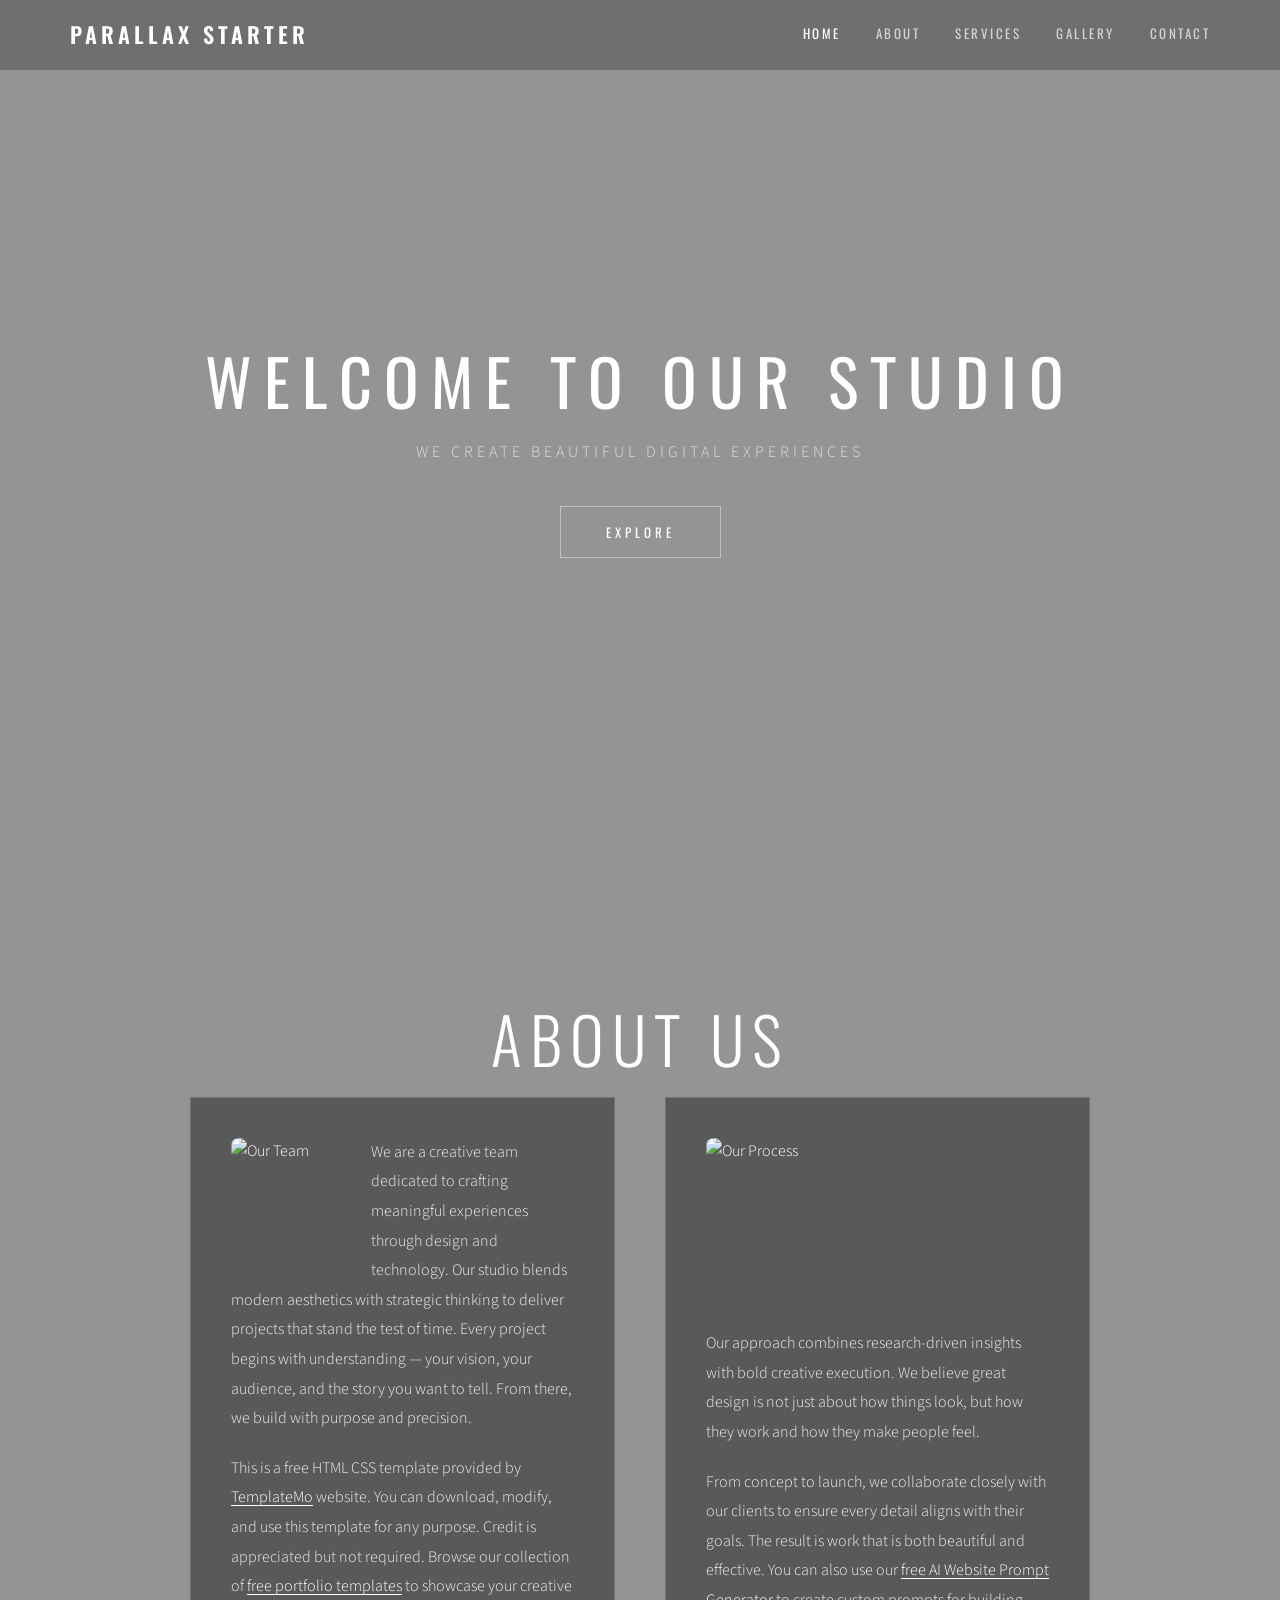
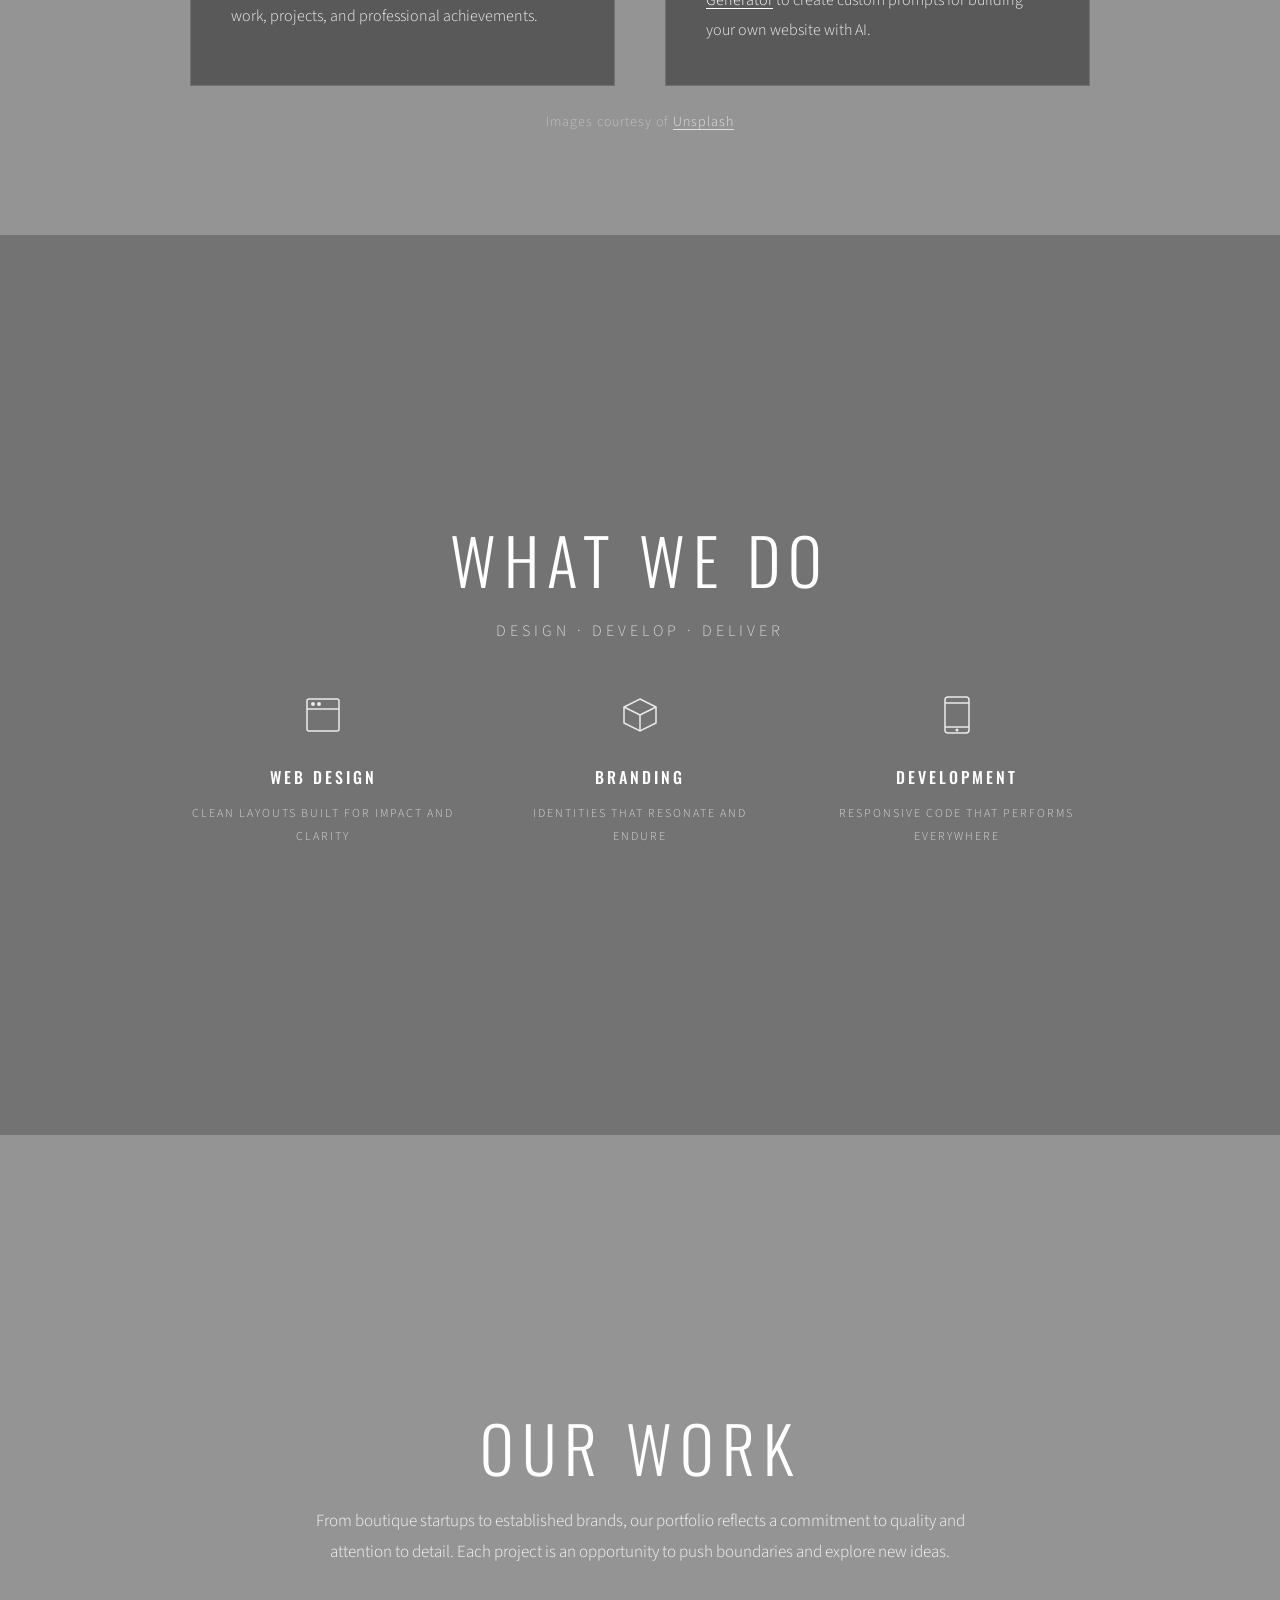
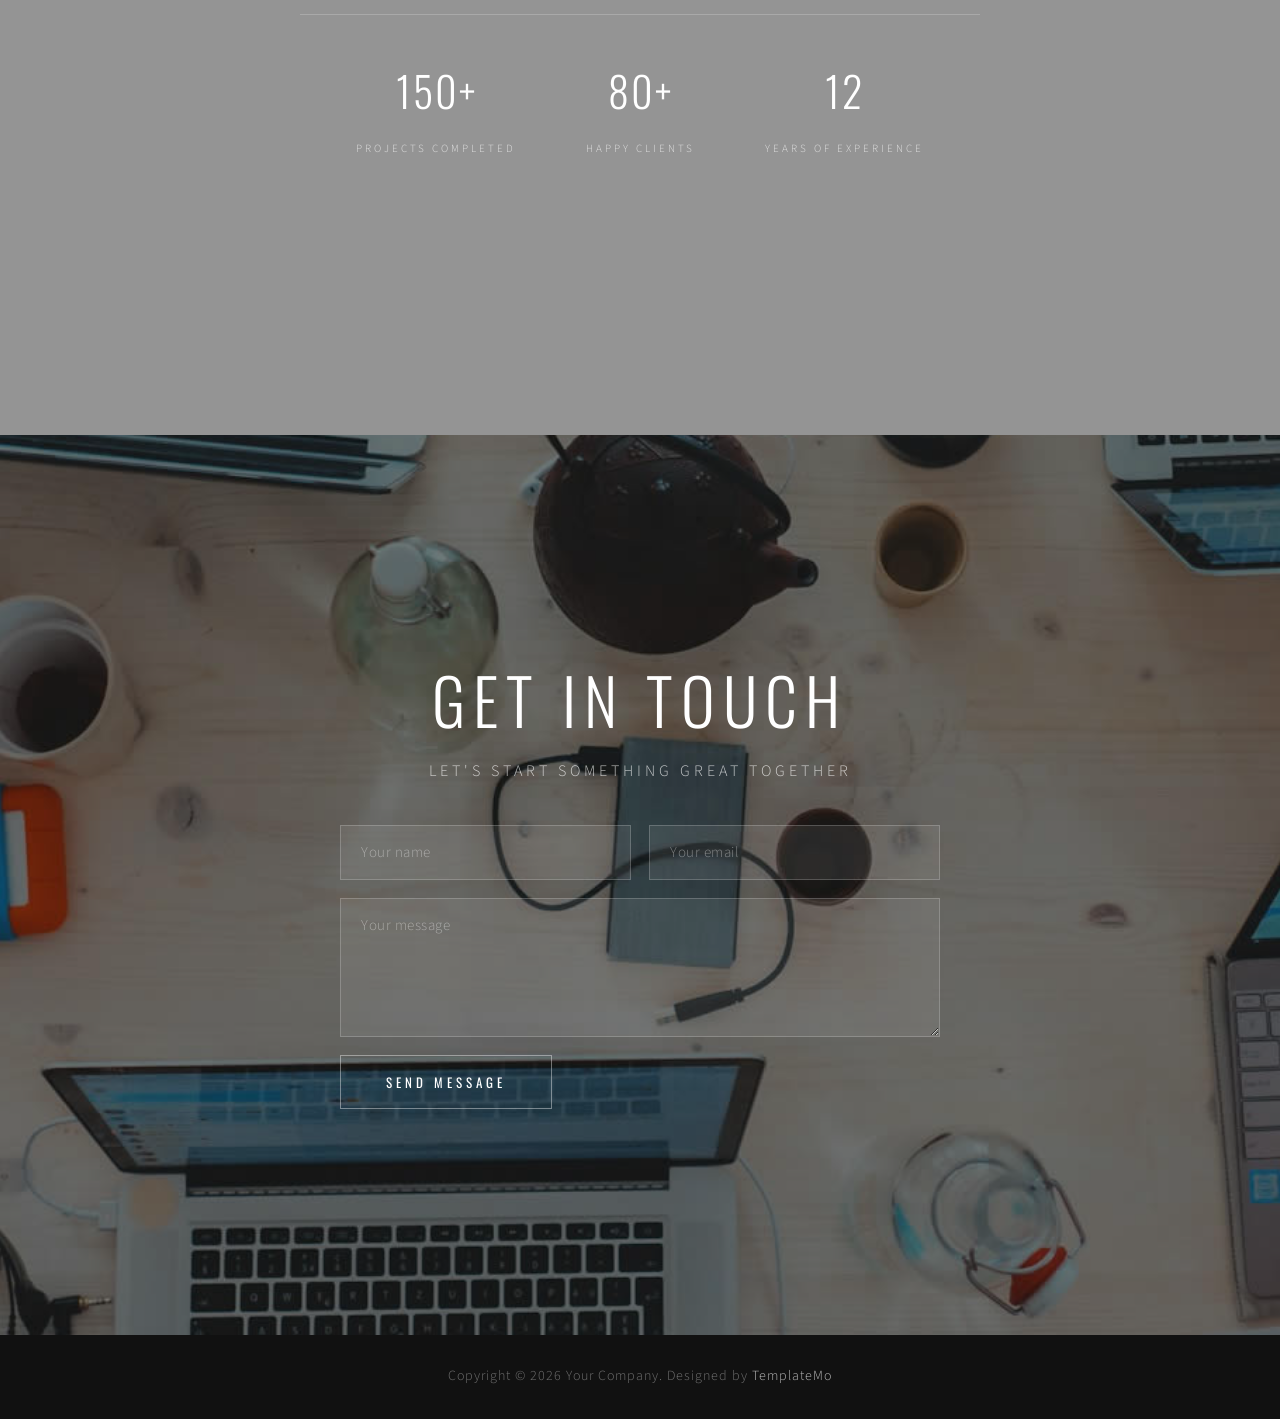
==== myjnia/index.html @ e6198e96 "Add files via upload" ====
<!DOCTYPE html>
<html lang="en">
<head>
    <meta charset="UTF-8">
    <meta name="viewport" content="width=device-width, initial-scale=1.0">
    <title>Parallax Starter - Free HTML CSS Template</title>

    <link rel="preconnect" href="https://fonts.googleapis.com">
    <link rel="preconnect" href="https://fonts.gstatic.com" crossorigin>
    <link href="https://fonts.googleapis.com/css2?family=Oswald:wght@300;400;500;600;700&family=Source+Sans+3:ital,wght@0,300;0,400;0,600;1,300;1,400&display=swap" rel="stylesheet">

    <link rel="stylesheet" href="templatemo-parallax-starter.css">
    <!--

TemplateMo 612 Parallax Starter

https://templatemo.com/tm-612-parallax-starter

-->
</head>
<body>

    <!-- Navigation -->
    <nav id="templatemo-nav">
        <div class="nav-container">
            <a href="#home" class="nav-logo">PARALLAX STARTER</a>
            <button class="nav-toggle" id="navToggle" aria-label="Toggle navigation">
                <span></span>
                <span></span>
                <span></span>
            </button>
            <ul class="nav-links" id="navLinks">
                <li><a href="#home" class="active">HOME</a></li>
                <li><a href="#about">ABOUT</a></li>
                <li><a href="#services">SERVICES</a></li>
                <li><a href="#gallery">GALLERY</a></li>
                <li><a href="#contact">CONTACT</a></li>
            </ul>
        </div>
    </nav>

    <!-- Section 1: Home / Hero -->
    <section id="home" class="parallax-section">
        <div class="parallax-bg" data-speed="0.5" style="background-image: url('images/parallax-bg-01.jpg')"></div>
        <div class="parallax-overlay"></div>
        <div class="section-content">
            <h1 class="section-title hero-title">WELCOME TO OUR STUDIO</h1>
            <p class="section-subtitle caps">WE CREATE BEAUTIFUL DIGITAL EXPERIENCES</p>
            <a href="#about" class="btn-scroll">EXPLORE</a>
        </div>
    </section>

    <!-- Section 2: About -->
    <section id="about" class="parallax-section">
        <div class="parallax-bg" data-speed="0.45" style="background-image: url('images/parallax-bg-02.jpg')"></div>
        <div class="parallax-overlay"></div>
        <div class="section-content">
            <h2 class="section-title">ABOUT US</h2>
            <div class="about-cols">
                <div class="about-col">
                    <div class="about-thumb thumb-top-left">
                        <img src="images/about-01.jpg" alt="Our Team">
                    </div>
                    <p>We are a creative team dedicated to crafting meaningful experiences through design and technology. Our studio blends modern aesthetics with strategic thinking to deliver projects that stand the test of time. Every project begins with understanding — your vision, your audience, and the story you want to tell. From there, we build with purpose and precision.</p>
                    <p>This is a free HTML CSS template provided by <a href="https://templatemo.com" rel="nofollow" target="_blank">TemplateMo</a> website. You can download, modify, and use this template for any purpose. Credit is appreciated but not required. Browse our collection of <a href="https://templatemo.com/templates/portfolio-website-templates" rel="nofollow" target="_blank">free portfolio templates</a> to showcase your creative work, projects, and professional achievements.</p>
                </div>
                <div class="about-col">
                    <div class="about-thumb-wide">
                        <img src="images/about-02.jpg" alt="Our Process">
                    </div>
                    <p>Our approach combines research-driven insights with bold creative execution. We believe great design is not just about how things look, but how they work and how they make people feel.</p>
                    <p>From concept to launch, we collaborate closely with our clients to ensure every detail aligns with their goals. The result is work that is both beautiful and effective. You can also use our <a href="https://templatemo.com/ai-website-prompt-generator" rel="nofollow" target="_blank">free AI Website Prompt Generator</a> to create custom prompts for building your own website with AI.</p>
                </div>
            </div>
            <p class="unsplash-credit">Images courtesy of <a href="https://unsplash.com" target="_blank">Unsplash</a></p>
        </div>
    </section>

    <!-- Section 3: Services -->
    <section id="services" class="parallax-section">
        <div class="parallax-bg" data-speed="0.55" style="background-image: url('images/parallax-bg-03.jpg')"></div>
        <div class="parallax-overlay overlay-dark"></div>
        <div class="section-content">
            <h2 class="section-title">WHAT WE DO</h2>
            <p class="section-subtitle caps">DESIGN &middot; DEVELOP &middot; DELIVER</p>
            <div class="services-grid">
                <div class="service-item">
                    <div class="service-icon">
                        <svg width="40" height="40" viewBox="0 0 40 40" fill="none">
                            <rect x="4" y="4" width="32" height="32" rx="2" stroke="white" stroke-width="1.5"/>
                            <line x1="4" y1="14" x2="36" y2="14" stroke="white" stroke-width="1.5"/>
                            <circle cx="10" cy="9" r="2" fill="white"/>
                            <circle cx="16" cy="9" r="2" fill="white"/>
                        </svg>
                    </div>
                    <h3>WEB DESIGN</h3>
                    <p class="caps">CLEAN LAYOUTS BUILT FOR IMPACT AND CLARITY</p>
                </div>
                <div class="service-item">
                    <div class="service-icon">
                        <svg width="40" height="40" viewBox="0 0 40 40" fill="none">
                            <path d="M20 4L36 12V28L20 36L4 28V12L20 4Z" stroke="white" stroke-width="1.5"/>
                            <path d="M20 36V20" stroke="white" stroke-width="1.5"/>
                            <path d="M36 12L20 20" stroke="white" stroke-width="1.5"/>
                            <path d="M4 12L20 20" stroke="white" stroke-width="1.5"/>
                        </svg>
                    </div>
                    <h3>BRANDING</h3>
                    <p class="caps">IDENTITIES THAT RESONATE AND ENDURE</p>
                </div>
                <div class="service-item">
                    <div class="service-icon">
                        <svg width="40" height="40" viewBox="0 0 40 40" fill="none">
                            <rect x="8" y="2" width="24" height="36" rx="3" stroke="white" stroke-width="1.5"/>
                            <line x1="8" y1="8" x2="32" y2="8" stroke="white" stroke-width="1.5"/>
                            <line x1="8" y1="32" x2="32" y2="32" stroke="white" stroke-width="1.5"/>
                            <circle cx="20" cy="35" r="1.5" fill="white"/>
                        </svg>
                    </div>
                    <h3>DEVELOPMENT</h3>
                    <p class="caps">RESPONSIVE CODE THAT PERFORMS EVERYWHERE</p>
                </div>
            </div>
        </div>
    </section>

    <!-- Section 4: Gallery -->
    <section id="gallery" class="parallax-section">
        <div class="parallax-bg" data-speed="0.5" style="background-image: url('images/parallax-bg-04.jpg')"></div>
        <div class="parallax-overlay"></div>
        <div class="section-content">
            <h2 class="section-title">OUR WORK</h2>
            <div class="content-block">
                <p>From boutique startups to established brands, our portfolio reflects a commitment to quality and attention to detail. Each project is an opportunity to push boundaries and explore new ideas.</p>
                <div class="stats-row">
                    <div class="stat-item">
                        <span class="stat-number">150+</span>
                        <span class="stat-label caps">PROJECTS COMPLETED</span>
                    </div>
                    <div class="stat-item">
                        <span class="stat-number">80+</span>
                        <span class="stat-label caps">HAPPY CLIENTS</span>
                    </div>
                    <div class="stat-item">
                        <span class="stat-number">12</span>
                        <span class="stat-label caps">YEARS OF EXPERIENCE</span>
                    </div>
                </div>
            </div>
        </div>
    </section>

    <!-- Section 5: Contact -->
    <section id="contact" class="parallax-section">
        <div class="parallax-bg" data-speed="0.5" style="background-image: url('images/parallax-bg-05.jpg')"></div>
        <div class="parallax-overlay overlay-medium"></div>
        <div class="section-content">
            <h2 class="section-title">GET IN TOUCH</h2>
            <p class="section-subtitle caps">LET'S START SOMETHING GREAT TOGETHER</p>
            <div class="contact-form-wrap">
                <form id="contactForm" class="contact-form">
                    <div class="form-row">
                        <input type="text" placeholder="Your name" required>
                        <input type="email" placeholder="Your email" required>
                    </div>
                    <textarea placeholder="Your message" rows="5" required></textarea>
                    <button type="submit" class="btn-submit">SEND MESSAGE</button>
                </form>
            </div>
        </div>
    </section>

    <!-- Footer -->
    <footer id="templatemo-footer">
        <p>Copyright &copy; 2026 Your Company. Designed by <a href="https://templatemo.com" rel="nofollow" target="_blank">TemplateMo</a></p>
    </footer>
    <script src="templatemo-parallax-script.js"></script>
</body>
</html>
---- myjnia/templatemo-parallax-starter.css ----
/* ==========================================================================
   Parallax Starter - Free HTML CSS Template
   
TemplateMo 612 Parallax Starter

https://templatemo.com/tm-612-parallax-starter

   ========================================================================== */

/* --- CSS Variables --- */
:root {
    --font-heading: 'Oswald', sans-serif;
    --font-body: 'Source Sans 3', sans-serif;
    --white: #ffffff;
    --white-90: rgba(255, 255, 255, 0.9);
    --white-70: rgba(255, 255, 255, 0.7);
    --white-40: rgba(255, 255, 255, 0.4);
    --white-20: rgba(255, 255, 255, 0.2);
    --nav-bg: rgba(0, 0, 0, 0.25);
    --nav-bg-scrolled: rgba(0, 0, 0, 0.85);
    --transition-smooth: 0.3s ease;
}

/* --- Reset & Base --- */
*,
*::before,
*::after {
    margin: 0;
    padding: 0;
    box-sizing: border-box;
}

html {
    scroll-behavior: smooth;
}

body {
    font-family: var(--font-body);
    font-weight: 300;
    color: var(--white);
    line-height: 1.7;
    overflow-x: hidden;
}

a {
    text-decoration: none;
    color: inherit;
}

img {
    max-width: 100%;
    display: block;
}

/* --- Navigation --- */
#templatemo-nav {
    position: fixed;
    top: 0;
    left: 0;
    width: 100%;
    z-index: 1000;
    background: var(--nav-bg);
    backdrop-filter: blur(8px);
    -webkit-backdrop-filter: blur(8px);
    transition: background var(--transition-smooth);
}

#templatemo-nav.scrolled {
    background: var(--nav-bg-scrolled);
}

.nav-container {
    max-width: 1200px;
    margin: 0 auto;
    padding: 0 30px;
    display: flex;
    align-items: center;
    justify-content: space-between;
    height: 70px;
}

.nav-logo {
    font-family: var(--font-heading);
    font-size: 22px;
    font-weight: 600;
    letter-spacing: 4px;
    color: var(--white);
}

.nav-links {
    list-style: none;
    display: flex;
    gap: 35px;
}

.nav-links a {
    font-family: var(--font-heading);
    font-size: 13px;
    font-weight: 400;
    letter-spacing: 2.5px;
    color: var(--white-70);
    transition: color var(--transition-smooth), opacity var(--transition-smooth);
}

.nav-links a:hover,
.nav-links a.active {
    color: var(--white);
}

/* Mobile Toggle */
.nav-toggle {
    display: none;
    background: none;
    border: none;
    cursor: pointer;
    padding: 8px;
    flex-direction: column;
    gap: 5px;
}

.nav-toggle span {
    display: block;
    width: 24px;
    height: 2px;
    background: var(--white);
    transition: all var(--transition-smooth);
}

/* --- Parallax Sections --- */
.parallax-section {
    position: relative;
    min-height: 100vh;
    display: flex;
    align-items: center;
    justify-content: center;
    overflow: hidden;
}

/* Parallax Background Image Layer
   Height is 200% and starts at top: -50% to give
   maximum room for large vertical translations */
.parallax-bg {
    position: absolute;
    top: -50%;
    left: 0;
    width: 100%;
    height: 200%;
    background-position: center center;
    background-repeat: no-repeat;
    background-size: cover;
    will-change: transform;
    transition: transform 0.5s cubic-bezier(0.22, 1, 0.36, 1);
    z-index: 0;
}

/* Dark Overlay */
.parallax-overlay {
    position: absolute;
    inset: 0;
    background: rgba(0, 0, 0, 0.42);
    z-index: 1;
}

.parallax-overlay.overlay-dark {
    background: rgba(0, 0, 0, 0.55);
}

.parallax-overlay.overlay-medium {
    background: rgba(0, 0, 0, 0.50);
}

/* Content Layer */
.section-content {
    position: relative;
    z-index: 2;
    max-width: 960px;
    width: 100%;
    padding: 100px 30px;
    text-align: center;
}

/* --- Typography --- */
.section-title {
    font-family: var(--font-heading);
    font-weight: 300;
    font-size: clamp(36px, 6vw, 64px);
    letter-spacing: 8px;
    color: var(--white);
    margin-bottom: 20px;
    line-height: 1.2;
}

.hero-title {
    font-weight: 400;
    letter-spacing: 12px;
}

.section-subtitle {
    font-family: var(--font-body);
    font-size: clamp(13px, 1.6vw, 16px);
    letter-spacing: 4px;
    color: var(--white-70);
    margin-bottom: 40px;
}

.caps {
    text-transform: uppercase;
}

.content-block {
    max-width: 680px;
    margin: 0 auto;
}

.content-block p {
    font-size: 17px;
    color: var(--white-90);
    margin-bottom: 20px;
    line-height: 1.85;
}

/* --- Hero Button --- */
.btn-scroll {
    display: inline-block;
    font-family: var(--font-heading);
    font-size: 13px;
    font-weight: 400;
    letter-spacing: 4px;
    color: var(--white);
    border: 1px solid var(--white-40);
    padding: 14px 45px;
    transition: all var(--transition-smooth);
}

.btn-scroll:hover {
    background: var(--white);
    color: #111;
    border-color: var(--white);
}

/* --- About Columns --- */
.unsplash-credit {
    font-size: 14px;
    color: var(--white-40);
    margin-top: 25px;
    letter-spacing: 1px;
}

.unsplash-credit a {
    color: var(--white-70);
    text-decoration: underline;
    text-underline-offset: 3px;
}

.about-cols {
    display: grid;
    grid-template-columns: 1fr 1fr;
    gap: 50px;
    max-width: 900px;
    margin: 0 auto;
    text-align: left;
}

.about-col {
    background: rgba(0, 0, 0, 0.4);
    padding: 40px;
    border: 1px solid rgba(255, 255, 255, 0.15);
}

.about-thumb {
    overflow: hidden;
    width: 120px;
    height: 120px;
    border-radius: 8px;
}

.about-thumb img {
    width: 100%;
    height: 100%;
    object-fit: cover;
    display: block;
}

.thumb-top-left {
    float: left;
    margin: 0 20px 15px 0;
}

.about-thumb-wide {
    overflow: hidden;
    width: 100%;
    max-width: 400px;
    aspect-ratio: 2 / 1;
    border-radius: 8px;
    margin-bottom: 20px;
}

.about-thumb-wide img {
    width: 100%;
    height: 100%;
    object-fit: cover;
    display: block;
}

.about-col p {
    font-size: 16px;
    color: var(--white-90);
    margin-bottom: 20px;
    line-height: 1.85;
}

.about-col p:last-child {
    margin-bottom: 0;
}

.about-col a {
    color: var(--white);
    text-decoration: underline;
    text-underline-offset: 3px;
}

/* --- Services Grid --- */
.services-grid {
    display: grid;
    grid-template-columns: repeat(3, 1fr);
    gap: 50px;
    margin-top: 50px;
}

.service-item {
    text-align: center;
}

.service-icon {
    margin-bottom: 20px;
    opacity: 0.85;
}

.service-item h3 {
    font-family: var(--font-heading);
    font-size: 16px;
    font-weight: 500;
    letter-spacing: 3px;
    margin-bottom: 12px;
    color: var(--white);
}

.service-item p {
    font-size: 12px;
    letter-spacing: 2px;
    color: var(--white-70);
    line-height: 1.9;
}

/* --- Stats Row --- */
.stats-row {
    display: flex;
    justify-content: center;
    gap: 70px;
    margin-top: 45px;
    padding-top: 40px;
    border-top: 1px solid var(--white-20);
}

.stat-item {
    text-align: center;
}

.stat-number {
    display: block;
    font-family: var(--font-heading);
    font-size: 42px;
    font-weight: 300;
    letter-spacing: 2px;
    color: var(--white);
    margin-bottom: 8px;
}

.stat-label {
    font-size: 11px;
    letter-spacing: 3px;
    color: var(--white-70);
}

/* --- Contact Form --- */
.contact-form-wrap {
    max-width: 600px;
    margin: 0 auto;
}

.contact-form {
    display: flex;
    flex-direction: column;
    gap: 18px;
}

.form-row {
    display: flex;
    gap: 18px;
}

.contact-form input,
.contact-form textarea {
    width: 100%;
    font-family: var(--font-body);
    font-size: 15px;
    font-weight: 300;
    letter-spacing: 0.5px;
    color: var(--white);
    background: rgba(255, 255, 255, 0.08);
    border: 1px solid var(--white-20);
    padding: 16px 20px;
    outline: none;
    transition: border-color var(--transition-smooth);
}

.contact-form input::placeholder,
.contact-form textarea::placeholder {
    color: var(--white-40);
}

.contact-form input:focus,
.contact-form textarea:focus {
    border-color: var(--white-70);
}

.contact-form textarea {
    resize: vertical;
    min-height: 120px;
}

.btn-submit {
    font-family: var(--font-heading);
    font-size: 13px;
    font-weight: 400;
    letter-spacing: 4px;
    color: var(--white);
    background: transparent;
    border: 1px solid var(--white-40);
    padding: 16px 45px;
    cursor: pointer;
    transition: all var(--transition-smooth);
    align-self: flex-start;
    text-transform: uppercase;
}

.btn-submit:hover {
    background: var(--white);
    color: #111;
    border-color: var(--white);
}

/* --- Footer --- */
#templatemo-footer {
    background: #111;
    text-align: center;
    padding: 30px 20px;
    font-size: 14px;
    color: var(--white-40);
    letter-spacing: 1px;
}

#templatemo-footer a {
    color: var(--white-70);
    transition: color var(--transition-smooth);
}

#templatemo-footer a:hover {
    color: var(--white);
}

/* --- Scroll Reveal Animation --- */
.reveal {
    opacity: 0;
    transform: translateY(30px);
    transition: opacity 0.8s ease, transform 0.8s ease;
}

.reveal.visible {
    opacity: 1;
    transform: translateY(0);
}

/* ===================================
   Responsive
   =================================== */

@media (max-width: 991px) {
    .services-grid {
        grid-template-columns: repeat(2, 1fr);
        gap: 40px;
    }

    .stats-row {
        gap: 40px;
    }
}

@media (max-width: 768px) {
    /* Mobile Navigation */
    .nav-toggle {
        display: flex;
    }

    .nav-links {
        position: fixed;
        top: 0;
        left: 0;
        width: 100%;
        height: 100vh;
        background: rgba(0, 0, 0, 0.95);
        flex-direction: column;
        align-items: center;
        justify-content: flex-start;
        gap: 30px;
        padding: 100px 30px 60px;
        overflow-y: auto;
        opacity: 0;
        visibility: hidden;
        transition: all 0.4s ease;
    }

    .nav-links.open {
        opacity: 1;
        visibility: visible;
    }

    .nav-links a {
        font-size: 16px;
        letter-spacing: 4px;
    }

    .nav-toggle.active span:nth-child(1) {
        transform: rotate(45deg) translate(5px, 5px);
    }

    .nav-toggle.active span:nth-child(2) {
        opacity: 0;
    }

    .nav-toggle.active span:nth-child(3) {
        transform: rotate(-45deg) translate(5px, -5px);
    }

    /* Disable parallax on mobile — static bg */
    .parallax-bg {
        top: 0;
        height: 100%;
    }

    .section-title {
        letter-spacing: 4px;
    }

    .hero-title {
        letter-spacing: 6px;
    }

    .section-subtitle {
        letter-spacing: 2px;
    }

    .services-grid {
        grid-template-columns: 1fr;
        gap: 35px;
    }

    .about-cols {
        grid-template-columns: 1fr;
        gap: 30px;
        text-align: center;
    }

    .stats-row {
        flex-direction: column;
        gap: 30px;
    }

    .form-row {
        flex-direction: column;
    }

    .btn-submit {
        align-self: stretch;
    }
}

@media (max-width: 480px) {
    .nav-container {
        padding: 0 20px;
    }

    .section-content {
        padding: 80px 20px;
    }

    .section-title {
        letter-spacing: 3px;
    }

    .content-block p {
        font-size: 15px;
    }

    .stat-number {
        font-size: 34px;
    }
}
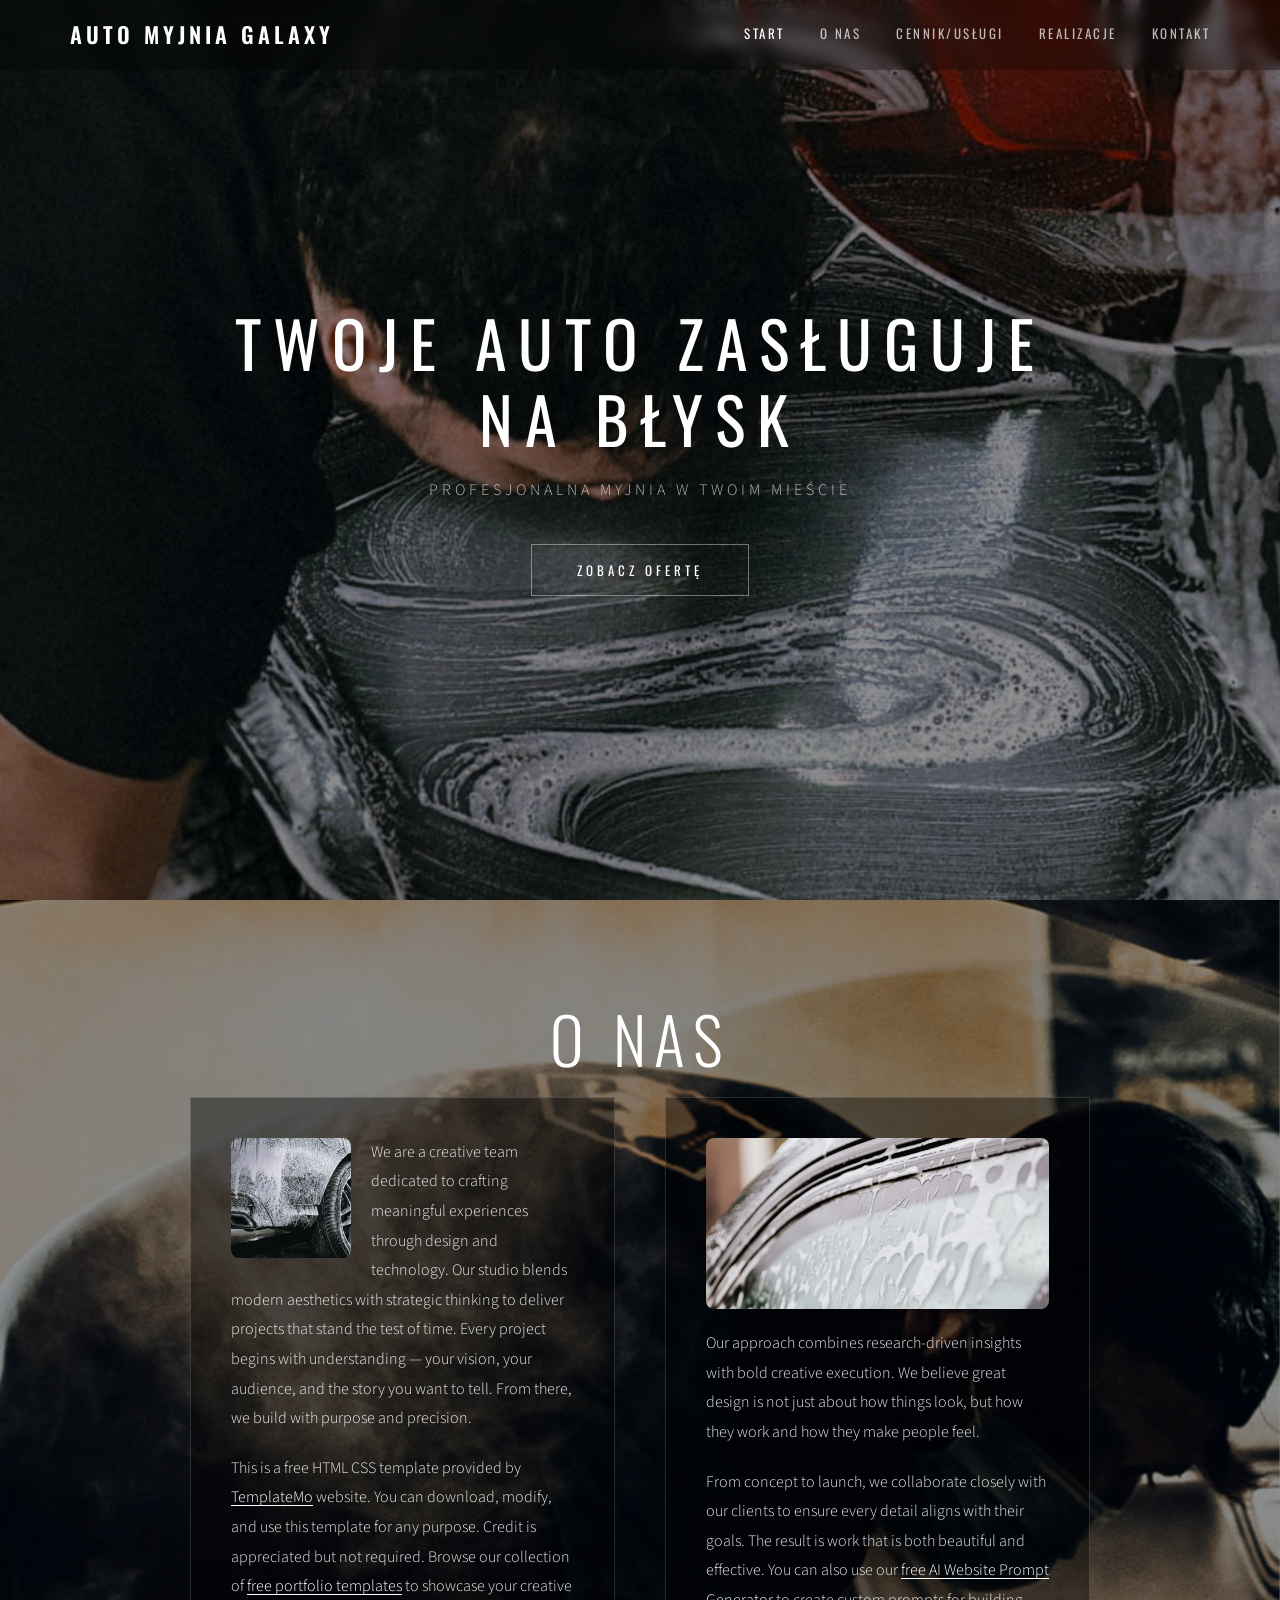
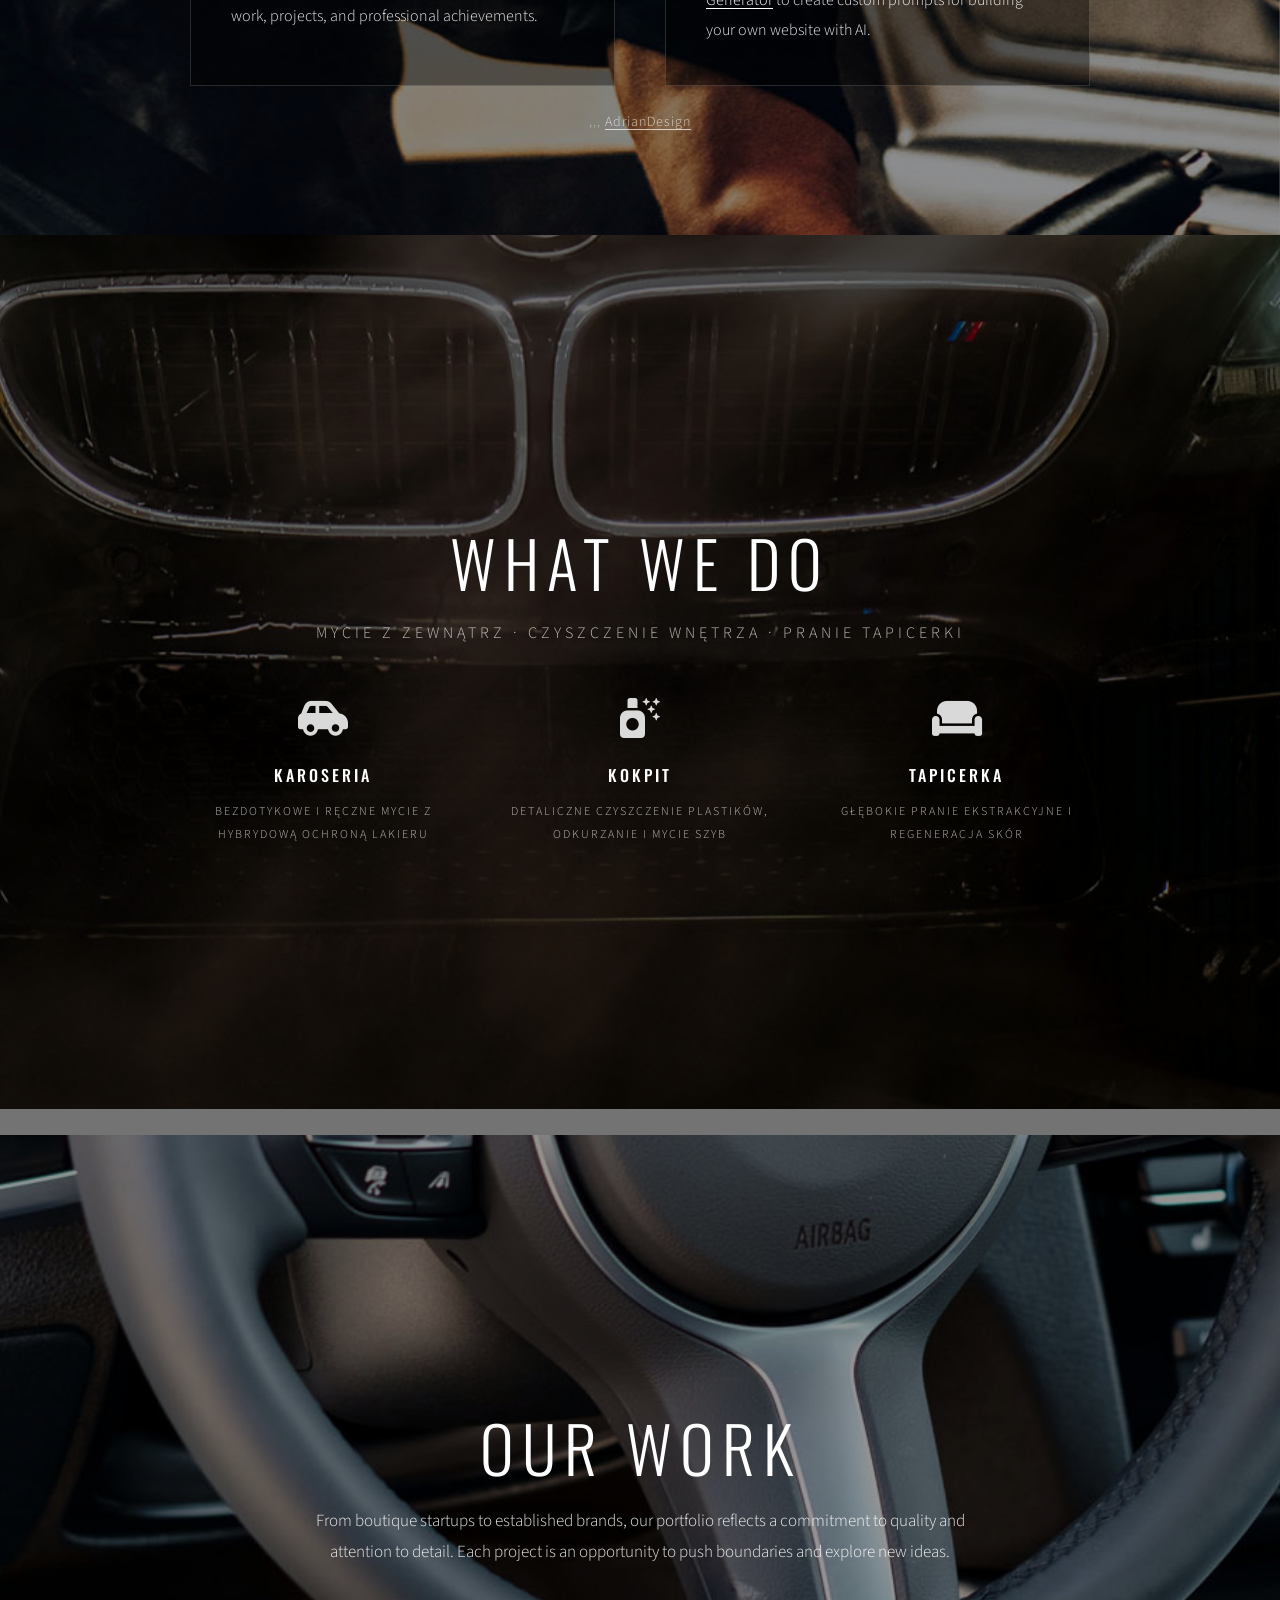
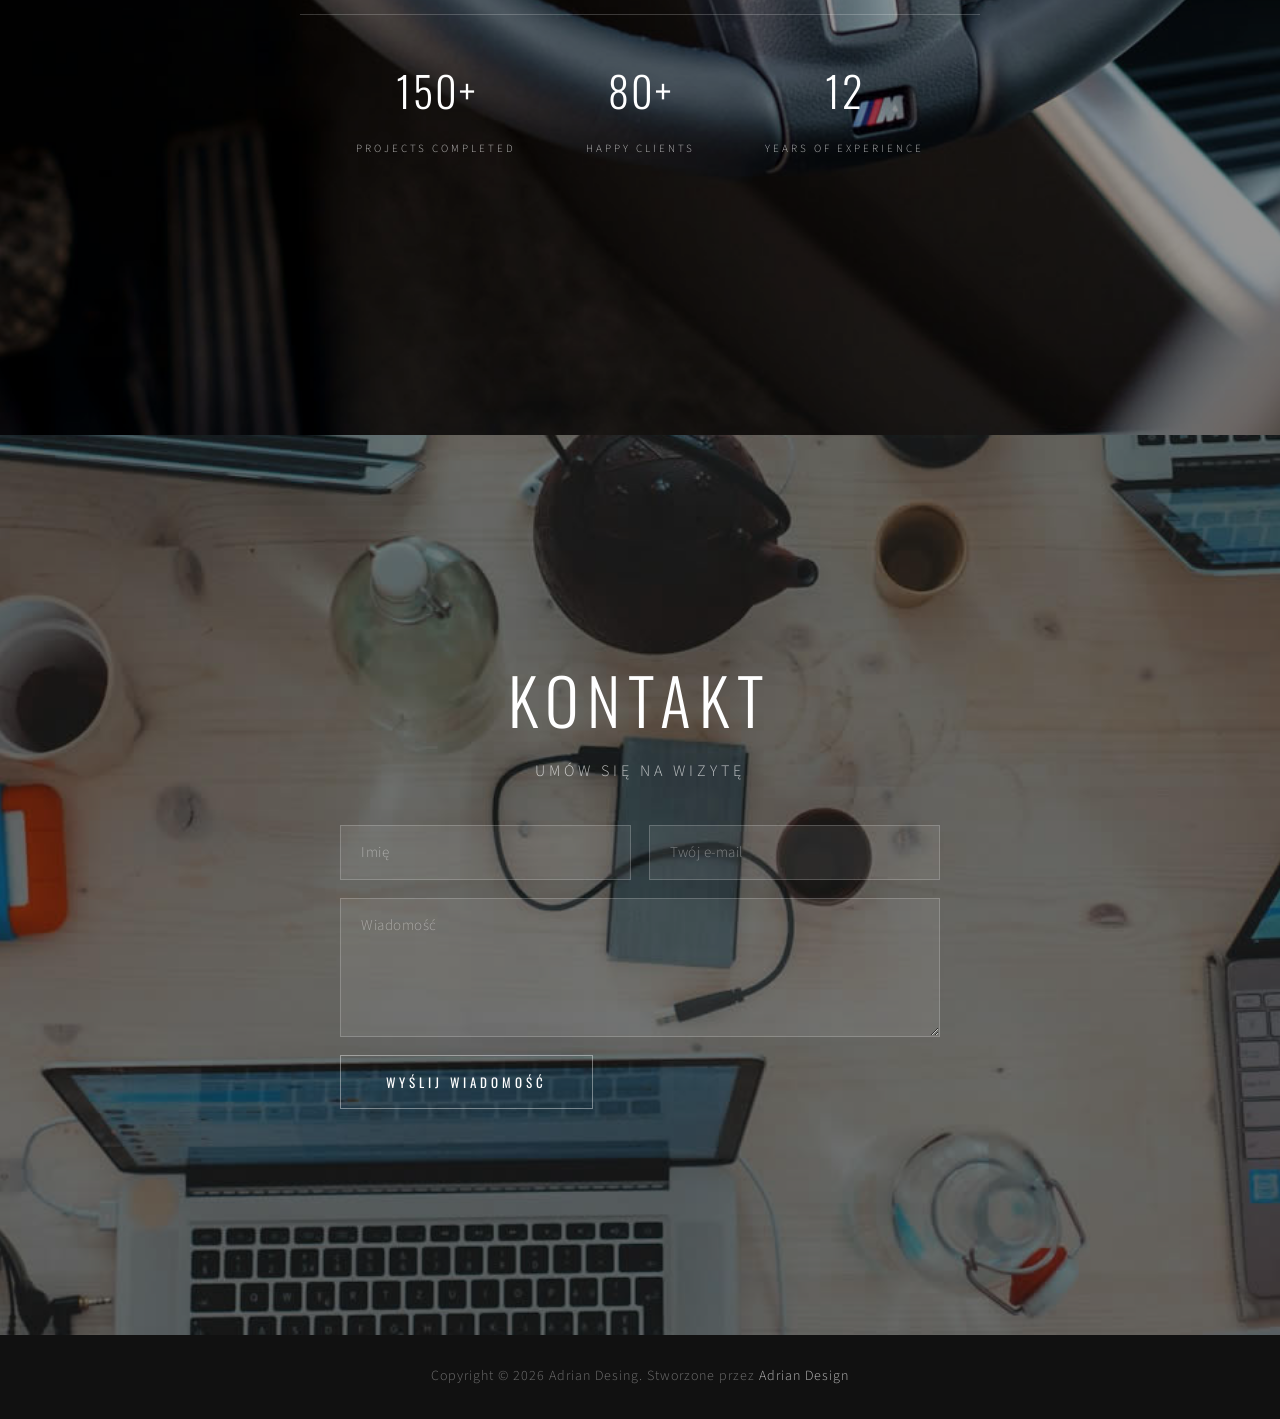
==== commit 4aad8f83: "Add files via upload" ====
--- a/myjnia/index.html
+++ b/myjnia/index.html
@@ -8,13 +8,10 @@
     <link rel="preconnect" href="https://fonts.googleapis.com">
     <link rel="preconnect" href="https://fonts.gstatic.com" crossorigin>
     <link href="https://fonts.googleapis.com/css2?family=Oswald:wght@300;400;500;600;700&family=Source+Sans+3:ital,wght@0,300;0,400;0,600;1,300;1,400&display=swap" rel="stylesheet">
-
+    <link rel="stylesheet" href="https://cdnjs.cloudflare.com/ajax/libs/font-awesome/6.5.1/css/all.min.css">
     <link rel="stylesheet" href="templatemo-parallax-starter.css">
     <!--
 
-TemplateMo 612 Parallax Starter
-
-https://templatemo.com/tm-612-parallax-starter
 
 -->
 </head>
@@ -23,18 +20,18 @@
     <!-- Navigation -->
     <nav id="templatemo-nav">
         <div class="nav-container">
-            <a href="#home" class="nav-logo">PARALLAX STARTER</a>
+            <a href="#home" class="nav-logo">AUTO MYJNIA GALAXY</a>
             <button class="nav-toggle" id="navToggle" aria-label="Toggle navigation">
                 <span></span>
                 <span></span>
                 <span></span>
             </button>
             <ul class="nav-links" id="navLinks">
-                <li><a href="#home" class="active">HOME</a></li>
-                <li><a href="#about">ABOUT</a></li>
-                <li><a href="#services">SERVICES</a></li>
-                <li><a href="#gallery">GALLERY</a></li>
-                <li><a href="#contact">CONTACT</a></li>
+                <li><a href="#home" class="active">START</a></li>
+                <li><a href="#about">O NAS</a></li>
+                <li><a href="#services">CENNIK/USŁUGI</a></li>
+                <li><a href="#gallery">REALIZACJE</a></li>
+                <li><a href="#contact">KONTAKT</a></li>
             </ul>
         </div>
     </nav>
@@ -44,9 +41,9 @@
         <div class="parallax-bg" data-speed="0.5" style="background-image: url('images/parallax-bg-01.jpg')"></div>
         <div class="parallax-overlay"></div>
         <div class="section-content">
-            <h1 class="section-title hero-title">WELCOME TO OUR STUDIO</h1>
-            <p class="section-subtitle caps">WE CREATE BEAUTIFUL DIGITAL EXPERIENCES</p>
-            <a href="#about" class="btn-scroll">EXPLORE</a>
+            <h1 class="section-title hero-title">TWOJE AUTO ZASŁUGUJE NA BŁYSK</h1>
+            <p class="section-subtitle caps">Profesjonalna myjnia w Twoim mieście</p>
+            <a href="#about" class="btn-scroll">ZOBACZ OFERTĘ</a>
         </div>
     </section>
 
@@ -55,7 +52,7 @@
         <div class="parallax-bg" data-speed="0.45" style="background-image: url('images/parallax-bg-02.jpg')"></div>
         <div class="parallax-overlay"></div>
         <div class="section-content">
-            <h2 class="section-title">ABOUT US</h2>
+            <h2 class="section-title">O NAS</h2>
             <div class="about-cols">
                 <div class="about-col">
                     <div class="about-thumb thumb-top-left">
@@ -72,7 +69,7 @@
                     <p>From concept to launch, we collaborate closely with our clients to ensure every detail aligns with their goals. The result is work that is both beautiful and effective. You can also use our <a href="https://templatemo.com/ai-website-prompt-generator" rel="nofollow" target="_blank">free AI Website Prompt Generator</a> to create custom prompts for building your own website with AI.</p>
                 </div>
             </div>
-            <p class="unsplash-credit">Images courtesy of <a href="https://unsplash.com" target="_blank">Unsplash</a></p>
+            <p class="unsplash-credit">,,, <a href="https://adriandesign.pl" target="_blank">AdrianDesign</a></p>
         </div>
     </section>
 
@@ -82,45 +79,31 @@
         <div class="parallax-overlay overlay-dark"></div>
         <div class="section-content">
             <h2 class="section-title">WHAT WE DO</h2>
-            <p class="section-subtitle caps">DESIGN &middot; DEVELOP &middot; DELIVER</p>
+            <p class="section-subtitle caps">Mycie z zewnątrz &middot; Czyszczenie wnętrza &middot; Pranie tapicerki</p>
             <div class="services-grid">
                 <div class="service-item">
-                    <div class="service-icon">
-                        <svg width="40" height="40" viewBox="0 0 40 40" fill="none">
-                            <rect x="4" y="4" width="32" height="32" rx="2" stroke="white" stroke-width="1.5"/>
-                            <line x1="4" y1="14" x2="36" y2="14" stroke="white" stroke-width="1.5"/>
-                            <circle cx="10" cy="9" r="2" fill="white"/>
-                            <circle cx="16" cy="9" r="2" fill="white"/>
-                        </svg>
-                    </div>
-                    <h3>WEB DESIGN</h3>
-                    <p class="caps">CLEAN LAYOUTS BUILT FOR IMPACT AND CLARITY</p>
+                    <div class="service-item">
+                        <div class="service-icon">
+        <i class="fas fa-car-side" style="font-size: 40px; color: white;"></i>
+    </div>
+    <h3>KAROSERIA</h3>
+    <p class="caps">BEZDOTYKOWE I RĘCZNE MYCIE Z HYBRYDOWĄ OCHRONĄ LAKIERU</p>
+</div>
                 </div>
                 <div class="service-item">
-                    <div class="service-icon">
-                        <svg width="40" height="40" viewBox="0 0 40 40" fill="none">
-                            <path d="M20 4L36 12V28L20 36L4 28V12L20 4Z" stroke="white" stroke-width="1.5"/>
-                            <path d="M20 36V20" stroke="white" stroke-width="1.5"/>
-                            <path d="M36 12L20 20" stroke="white" stroke-width="1.5"/>
-                            <path d="M4 12L20 20" stroke="white" stroke-width="1.5"/>
-                        </svg>
-                    </div>
-                    <h3>BRANDING</h3>
-                    <p class="caps">IDENTITIES THAT RESONATE AND ENDURE</p>
-                </div>
+    <div class="service-icon">
+        <i class="fas fa-spray-can-sparkles" style="font-size: 40px; color: white;"></i>
+    </div>
+    <h3>KOKPIT</h3>
+    <p class="caps">DETALICZNE CZYSZCZENIE PLASTIKÓW, ODKURZANIE I MYCIE SZYB</p>
+</div>
                 <div class="service-item">
-                    <div class="service-icon">
-                        <svg width="40" height="40" viewBox="0 0 40 40" fill="none">
-                            <rect x="8" y="2" width="24" height="36" rx="3" stroke="white" stroke-width="1.5"/>
-                            <line x1="8" y1="8" x2="32" y2="8" stroke="white" stroke-width="1.5"/>
-                            <line x1="8" y1="32" x2="32" y2="32" stroke="white" stroke-width="1.5"/>
-                            <circle cx="20" cy="35" r="1.5" fill="white"/>
-                        </svg>
-                    </div>
-                    <h3>DEVELOPMENT</h3>
-                    <p class="caps">RESPONSIVE CODE THAT PERFORMS EVERYWHERE</p>
-                </div>
-            </div>
+    <div class="service-icon">
+        <i class="fas fa-couch" style="font-size: 40px; color: white;"></i>
+    </div>
+    <h3>TAPICERKA</h3>
+    <p class="caps">GŁĘBOKIE PRANIE EKSTRAKCYJNE I REGENERACJA SKÓR</p>
+</div>
         </div>
     </section>
 
@@ -155,16 +138,16 @@
         <div class="parallax-bg" data-speed="0.5" style="background-image: url('images/parallax-bg-05.jpg')"></div>
         <div class="parallax-overlay overlay-medium"></div>
         <div class="section-content">
-            <h2 class="section-title">GET IN TOUCH</h2>
-            <p class="section-subtitle caps">LET'S START SOMETHING GREAT TOGETHER</p>
+            <h2 class="section-title">KONTAKT</h2>
+            <p class="section-subtitle caps">Umów się na wizytę</p>
             <div class="contact-form-wrap">
                 <form id="contactForm" class="contact-form">
                     <div class="form-row">
-                        <input type="text" placeholder="Your name" required>
-                        <input type="email" placeholder="Your email" required>
+                        <input type="text" placeholder="Imię" required>
+                        <input type="email" placeholder="Twój e-mail" required>
                     </div>
-                    <textarea placeholder="Your message" rows="5" required></textarea>
-                    <button type="submit" class="btn-submit">SEND MESSAGE</button>
+                    <textarea placeholder="Wiadomość" rows="5" required></textarea>
+                    <button type="submit" class="btn-submit">WYŚLIJ WIADOMOŚĆ</button>
                 </form>
             </div>
         </div>
@@ -172,7 +155,7 @@
 
     <!-- Footer -->
     <footer id="templatemo-footer">
-        <p>Copyright &copy; 2026 Your Company. Designed by <a href="https://templatemo.com" rel="nofollow" target="_blank">TemplateMo</a></p>
+        <p>Copyright &copy; 2026 Adrian Desing. Stworzone przez <a href="https://adriandesign.pl" rel="nofollow" target="_blank">Adrian Design</a></p>
     </footer>
     <script src="templatemo-parallax-script.js"></script>
 </body>
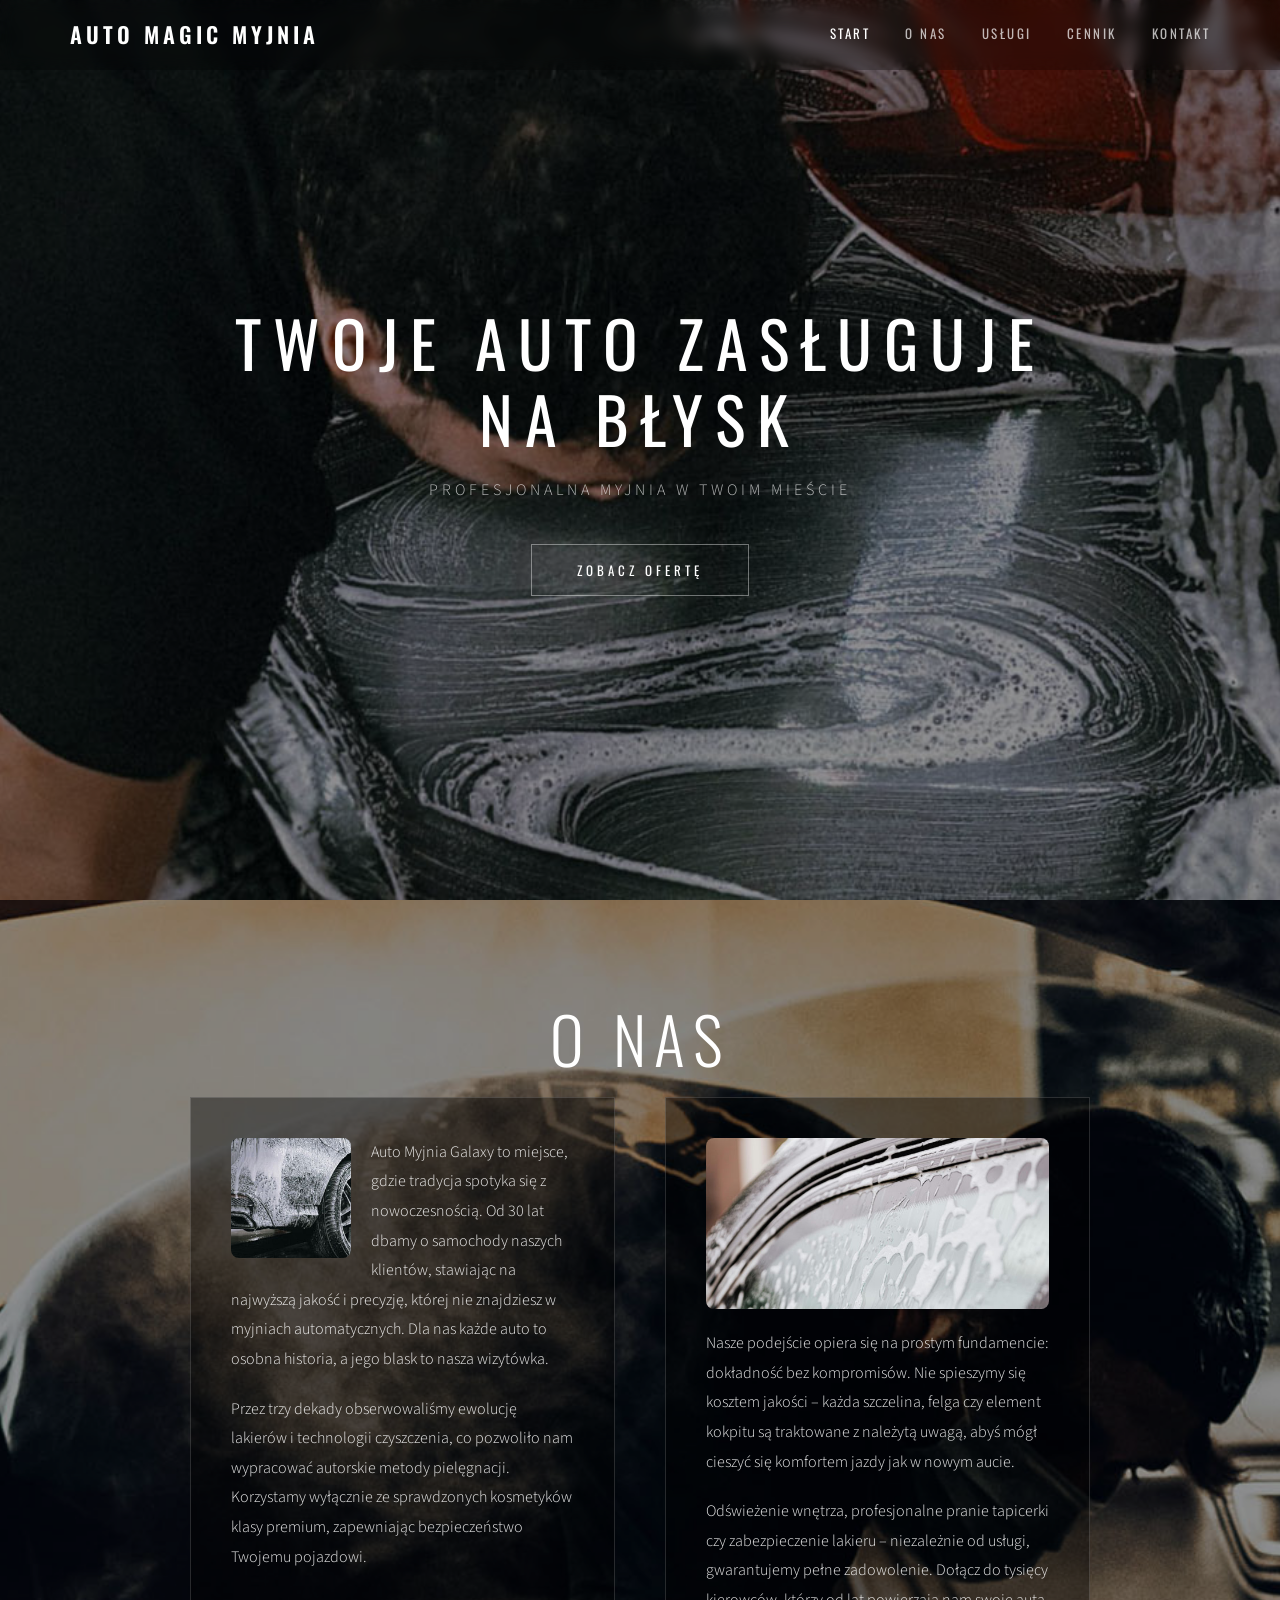
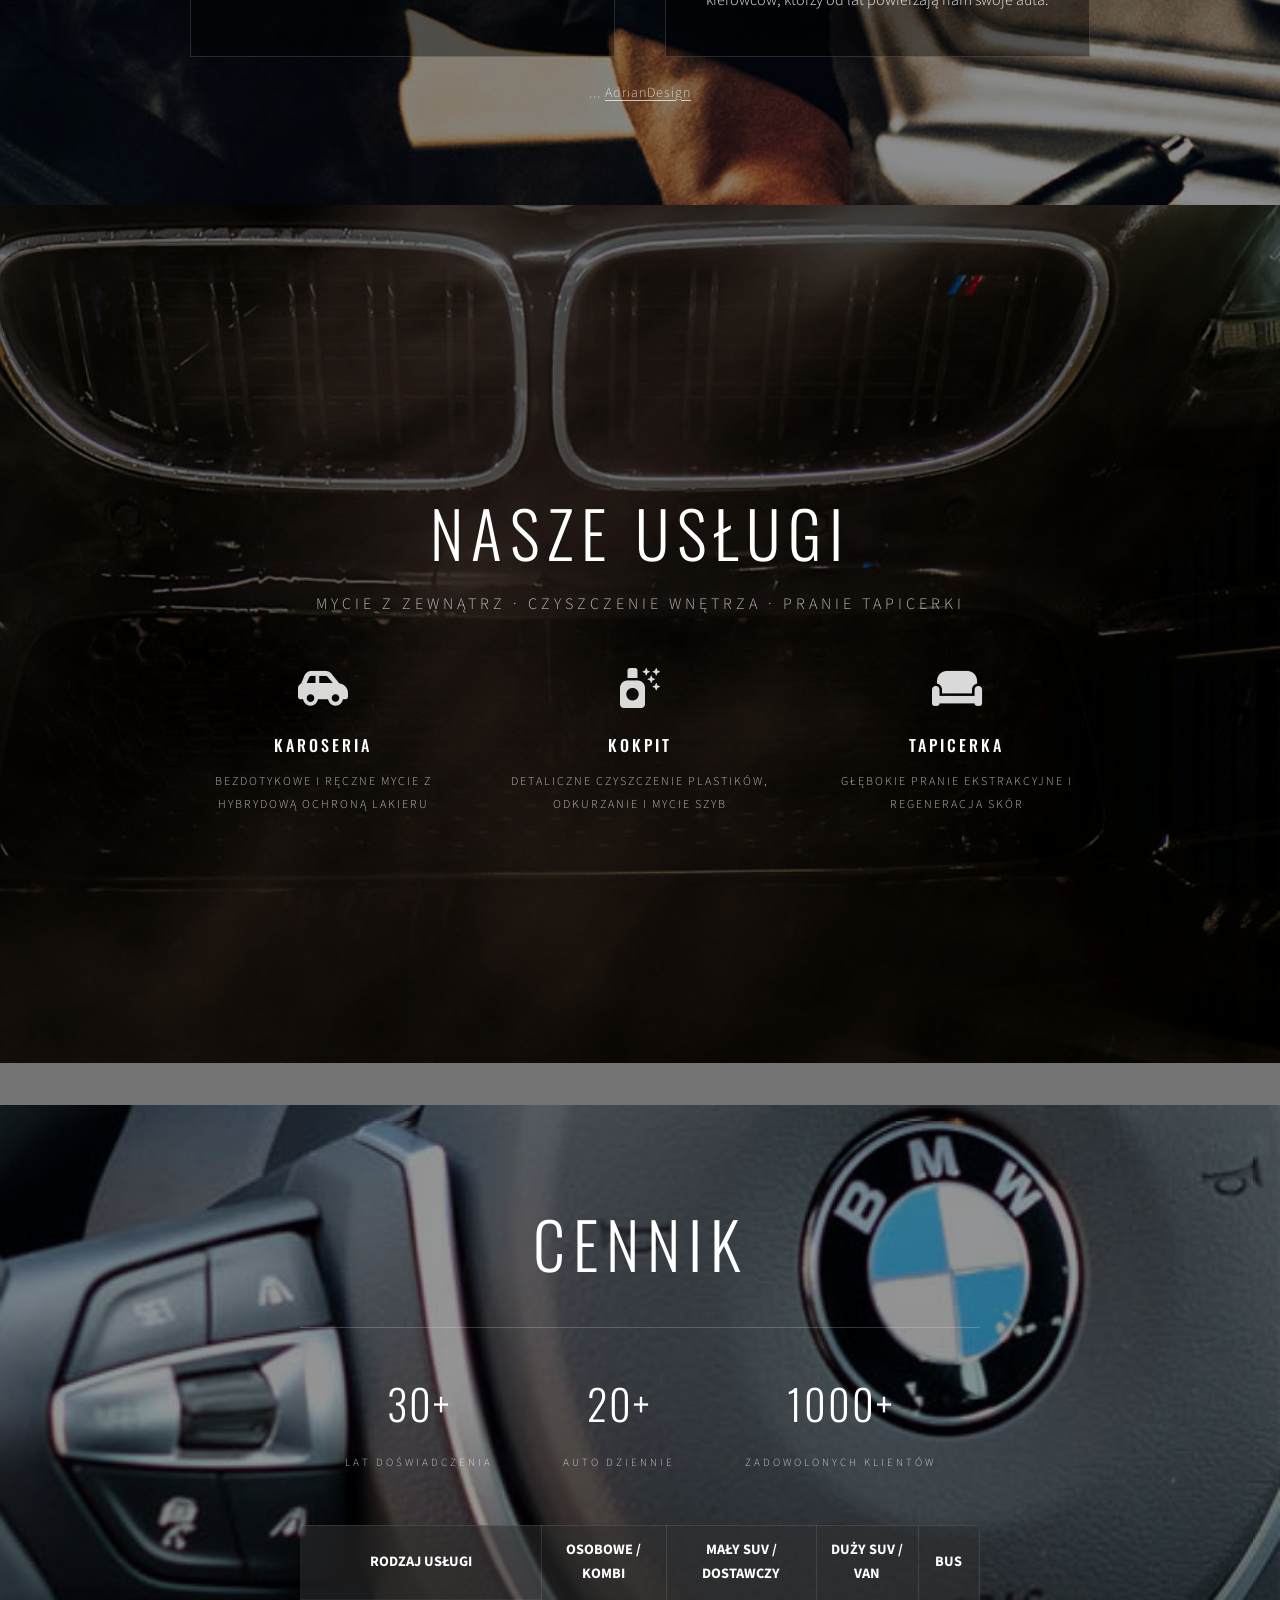
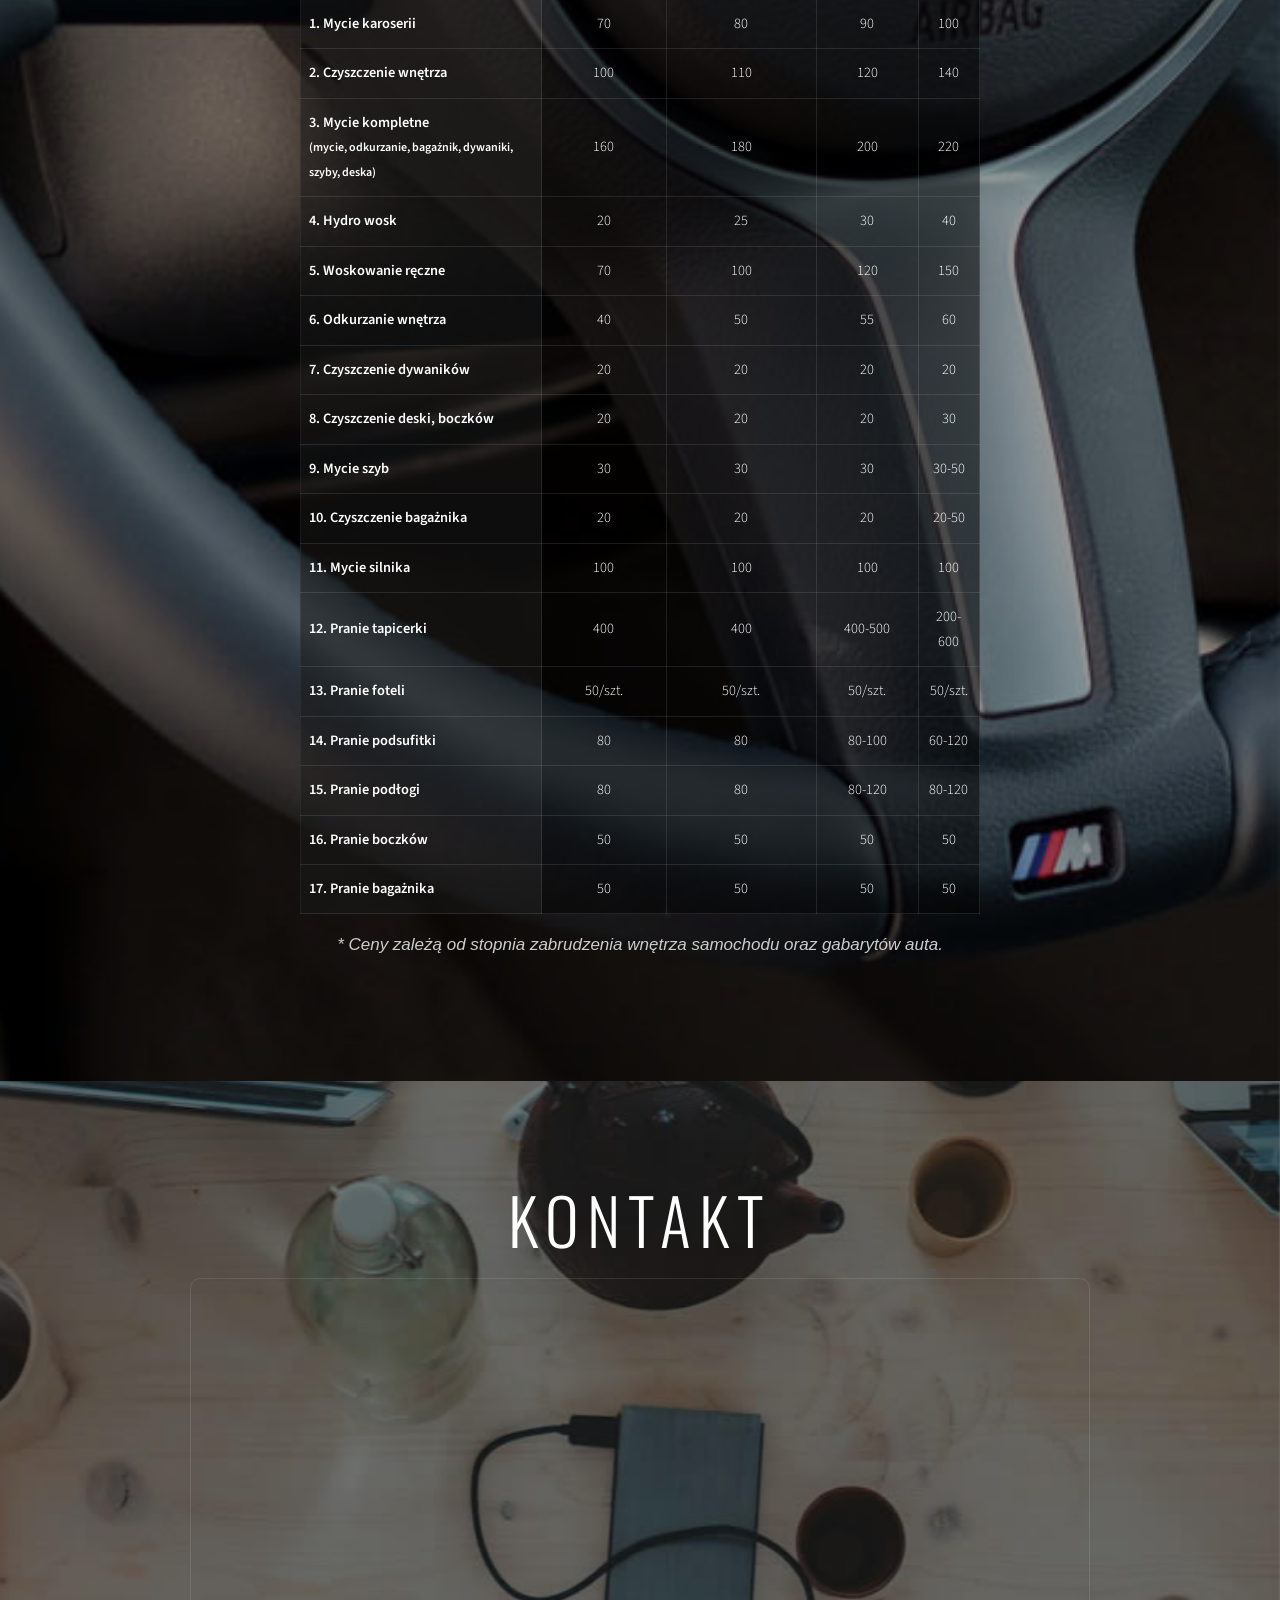
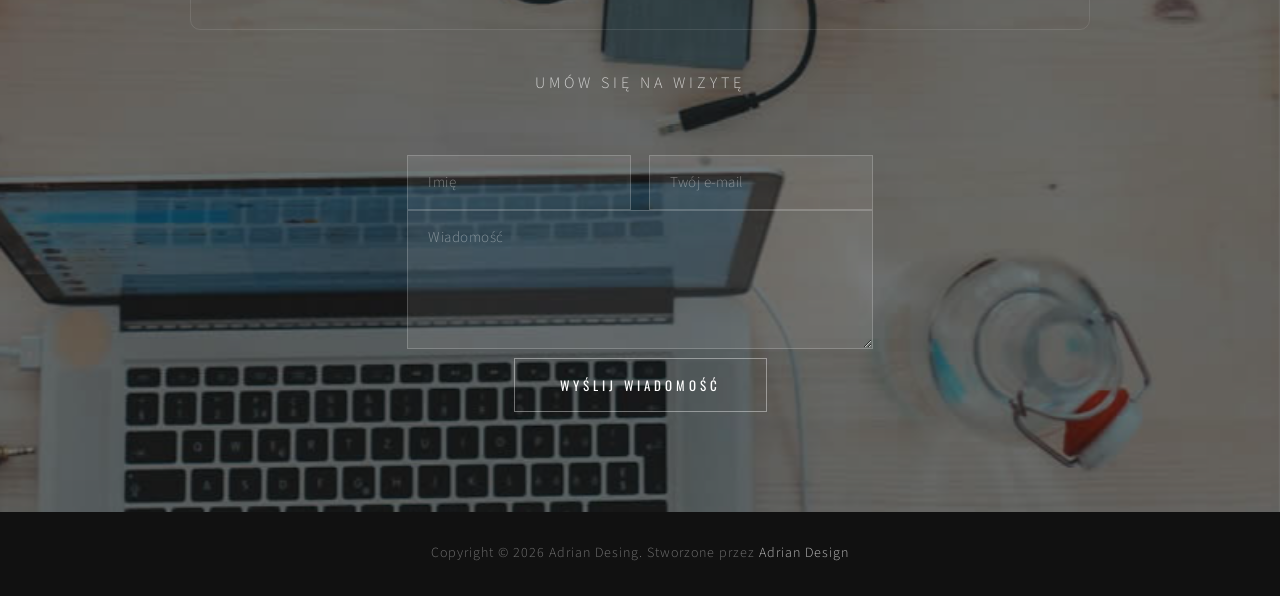
==== commit 0fa47444: "Add files via upload" ====
--- a/myjnia/index.html
+++ b/myjnia/index.html
@@ -3,7 +3,7 @@
 <head>
     <meta charset="UTF-8">
     <meta name="viewport" content="width=device-width, initial-scale=1.0">
-    <title>Parallax Starter - Free HTML CSS Template</title>
+    <title>Auto Magic - Myjnia Samochodowa</title>
 
     <link rel="preconnect" href="https://fonts.googleapis.com">
     <link rel="preconnect" href="https://fonts.gstatic.com" crossorigin>
@@ -20,7 +20,7 @@
     <!-- Navigation -->
     <nav id="templatemo-nav">
         <div class="nav-container">
-            <a href="#home" class="nav-logo">AUTO MYJNIA GALAXY</a>
+            <a href="#home" class="nav-logo">AUTO MAGIC MYJNIA</a>
             <button class="nav-toggle" id="navToggle" aria-label="Toggle navigation">
                 <span></span>
                 <span></span>
@@ -28,10 +28,10 @@
             </button>
             <ul class="nav-links" id="navLinks">
                 <li><a href="#home" class="active">START</a></li>
-                <li><a href="#about">O NAS</a></li>
-                <li><a href="#services">CENNIK/USŁUGI</a></li>
-                <li><a href="#gallery">REALIZACJE</a></li>
-                <li><a href="#contact">KONTAKT</a></li>
+                <li><a href="#o-nas">O NAS</a></li>
+                <li><a href="#uslugi">USŁUGI</a></li>
+                <li><a href="#cennik">CENNIK</a></li>
+                <li><a href="#kontakt">KONTAKT</a></li>
             </ul>
         </div>
     </nav>
@@ -43,12 +43,12 @@
         <div class="section-content">
             <h1 class="section-title hero-title">TWOJE AUTO ZASŁUGUJE NA BŁYSK</h1>
             <p class="section-subtitle caps">Profesjonalna myjnia w Twoim mieście</p>
-            <a href="#about" class="btn-scroll">ZOBACZ OFERTĘ</a>
+            <a href="#o-nas" class="btn-scroll">ZOBACZ OFERTĘ</a>
         </div>
     </section>
 
     <!-- Section 2: About -->
-    <section id="about" class="parallax-section">
+    <section id="o-nas" class="parallax-section">
         <div class="parallax-bg" data-speed="0.45" style="background-image: url('images/parallax-bg-02.jpg')"></div>
         <div class="parallax-overlay"></div>
         <div class="section-content">
@@ -58,27 +58,27 @@
                     <div class="about-thumb thumb-top-left">
                         <img src="images/about-01.jpg" alt="Our Team">
                     </div>
-                    <p>We are a creative team dedicated to crafting meaningful experiences through design and technology. Our studio blends modern aesthetics with strategic thinking to deliver projects that stand the test of time. Every project begins with understanding — your vision, your audience, and the story you want to tell. From there, we build with purpose and precision.</p>
-                    <p>This is a free HTML CSS template provided by <a href="https://templatemo.com" rel="nofollow" target="_blank">TemplateMo</a> website. You can download, modify, and use this template for any purpose. Credit is appreciated but not required. Browse our collection of <a href="https://templatemo.com/templates/portfolio-website-templates" rel="nofollow" target="_blank">free portfolio templates</a> to showcase your creative work, projects, and professional achievements.</p>
+                    <p>Auto Myjnia Galaxy to miejsce, gdzie tradycja spotyka się z nowoczesnością. Od 30 lat dbamy o samochody naszych klientów, stawiając na najwyższą jakość i precyzję, której nie znajdziesz w myjniach automatycznych. Dla nas każde auto to osobna historia, a jego blask to nasza wizytówka.</p>
+<p>Przez trzy dekady obserwowaliśmy ewolucję lakierów i technologii czyszczenia, co pozwoliło nam wypracować autorskie metody pielęgnacji. Korzystamy wyłącznie ze sprawdzonych kosmetyków klasy premium, zapewniając bezpieczeństwo Twojemu pojazdowi.</p>
                 </div>
                 <div class="about-col">
                     <div class="about-thumb-wide">
                         <img src="images/about-02.jpg" alt="Our Process">
                     </div>
-                    <p>Our approach combines research-driven insights with bold creative execution. We believe great design is not just about how things look, but how they work and how they make people feel.</p>
-                    <p>From concept to launch, we collaborate closely with our clients to ensure every detail aligns with their goals. The result is work that is both beautiful and effective. You can also use our <a href="https://templatemo.com/ai-website-prompt-generator" rel="nofollow" target="_blank">free AI Website Prompt Generator</a> to create custom prompts for building your own website with AI.</p>
+                    <p>Nasze podejście opiera się na prostym fundamencie: dokładność bez kompromisów. Nie spieszymy się kosztem jakości – każda szczelina, felga czy element kokpitu są traktowane z należytą uwagą, abyś mógł cieszyć się komfortem jazdy jak w nowym aucie.</p>
+<p>Odświeżenie wnętrza, profesjonalne pranie tapicerki czy zabezpieczenie lakieru – niezależnie od usługi, gwarantujemy pełne zadowolenie. Dołącz do tysięcy kierowców, którzy od lat powierzają nam swoje auta.</p>
                 </div>
             </div>
             <p class="unsplash-credit">,,, <a href="https://adriandesign.pl" target="_blank">AdrianDesign</a></p>
         </div>
     </section>
 
-    <!-- Section 3: Services -->
-    <section id="services" class="parallax-section">
+ <!-- Section 3: Services -->
+    <section id="uslugi" class="parallax-section">
         <div class="parallax-bg" data-speed="0.55" style="background-image: url('images/parallax-bg-03.jpg')"></div>
         <div class="parallax-overlay overlay-dark"></div>
         <div class="section-content">
-            <h2 class="section-title">WHAT WE DO</h2>
+            <h2 class="section-title">NASZE USŁUGI</h2>
             <p class="section-subtitle caps">Mycie z zewnątrz &middot; Czyszczenie wnętrza &middot; Pranie tapicerki</p>
             <div class="services-grid">
                 <div class="service-item">
@@ -108,37 +108,87 @@
     </section>
 
     <!-- Section 4: Gallery -->
-    <section id="gallery" class="parallax-section">
+    <section id="cennik" class="parallax-section">
         <div class="parallax-bg" data-speed="0.5" style="background-image: url('images/parallax-bg-04.jpg')"></div>
         <div class="parallax-overlay"></div>
         <div class="section-content">
-            <h2 class="section-title">OUR WORK</h2>
+            <h2 class="section-title">CENNIK</h2>
             <div class="content-block">
-                <p>From boutique startups to established brands, our portfolio reflects a commitment to quality and attention to detail. Each project is an opportunity to push boundaries and explore new ideas.</p>
+                <p></p>
                 <div class="stats-row">
                     <div class="stat-item">
-                        <span class="stat-number">150+</span>
-                        <span class="stat-label caps">PROJECTS COMPLETED</span>
+                        <span class="stat-number">30+</span>
+                        <span class="stat-label caps">LAT DOŚWIADCZENIA</span>
                     </div>
                     <div class="stat-item">
-                        <span class="stat-number">80+</span>
-                        <span class="stat-label caps">HAPPY CLIENTS</span>
+                        <span class="stat-number">20+</span>
+                        <span class="stat-label caps">AUTO DZIENNIE</span>
                     </div>
                     <div class="stat-item">
-                        <span class="stat-number">12</span>
-                        <span class="stat-label caps">YEARS OF EXPERIENCE</span>
-                    </div>
-                </div>
-            </div>
-        </div>
+                        <span class="stat-number">1000+</span>
+                        <span class="stat-label caps">ZADOWOLONYCH KLIENTÓW</span>
+                    </div>
+                </div>
+                <div class="table-responsive" style="margin-top: 50px;">
+                <table class="pricing-table">
+                    <thead>
+                        <tr>
+                            <th>Rodzaj usługi</th>
+                            <th>Osobowe / Kombi</th>
+                            <th>Mały SUV / Dostawczy</th>
+                            <th>Duży SUV / Van</th>
+                            <th>BUS</th>
+                        </tr>
+                    </thead>
+                    <tbody>
+                        <tr><td>1. Mycie karoserii</td><td>70</td><td>80</td><td>90</td><td>100</td></tr>
+                        <tr><td>2. Czyszczenie wnętrza</td><td>100</td><td>110</td><td>120</td><td>140</td></tr>
+                        <tr><td>3. Mycie kompletne <br><small>(mycie, odkurzanie, bagażnik, dywaniki, szyby, deska)</small></td><td>160</td><td>180</td><td>200</td><td>220</td></tr>
+                        <tr><td>4. Hydro wosk</td><td>20</td><td>25</td><td>30</td><td>40</td></tr>
+                        <tr><td>5. Woskowanie ręczne</td><td>70</td><td>100</td><td>120</td><td>150</td></tr>
+                        <tr><td>6. Odkurzanie wnętrza</td><td>40</td><td>50</td><td>55</td><td>60</td></tr>
+                        <tr><td>7. Czyszczenie dywaników</td><td>20</td><td>20</td><td>20</td><td>20</td></tr>
+                        <tr><td>8. Czyszczenie deski, boczków</td><td>20</td><td>20</td><td>20</td><td>30</td></tr>
+                        <tr><td>9. Mycie szyb</td><td>30</td><td>30</td><td>30</td><td>30-50</td></tr>
+                        <tr><td>10. Czyszczenie bagażnika</td><td>20</td><td>20</td><td>20</td><td>20-50</td></tr>
+                        <tr><td>11. Mycie silnika</td><td>100</td><td>100</td><td>100</td><td>100</td></tr>
+                        <tr><td>12. Pranie tapicerki</td><td>400</td><td>400</td><td>400-500</td><td>200-600</td></tr>
+                        <tr><td>13. Pranie foteli</td><td>50/szt.</td><td>50/szt.</td><td>50/szt.</td><td>50/szt.</td></tr>
+                        <tr><td>14. Pranie podsufitki</td><td>80</td><td>80</td><td>80-100</td><td>60-120</td></tr>
+                        <tr><td>15. Pranie podłogi</td><td>80</td><td>80</td><td>80-120</td><td>80-120</td></tr>
+                        <tr><td>16. Pranie boczków</td><td>50</td><td>50</td><td>50</td><td>50</td></tr>
+                        <tr><td>17. Pranie bagażnika</td><td>50</td><td>50</td><td>50</td><td>50</td></tr>
+                    </tbody>
+                </table>
+                <p class="price-note" style="text-align: center; color: #ccc; font-style: italic; margin-top: 15px;">
+                    * Ceny zależą od stopnia zabrudzenia wnętrza samochodu oraz gabarytów auta.
+                </p>
+            </div>
+            </div>
+        </div>
+
     </section>
 
     <!-- Section 5: Contact -->
-    <section id="contact" class="parallax-section">
+    <section id="kontakt" class="parallax-section">
         <div class="parallax-bg" data-speed="0.5" style="background-image: url('images/parallax-bg-05.jpg')"></div>
         <div class="parallax-overlay overlay-medium"></div>
         <div class="section-content">
             <h2 class="section-title">KONTAKT</h2>
+            <div class="map-wrap" style="margin-bottom: 40px; border-radius: 10px; overflow: hidden; border: 1px solid rgba(255,255,255,0.1);">
+                <iframe 
+                    src="https://www.google.com/maps/embed?pb=!1m18!1m12!1m3!1d2446.331613586523!2d21.053896477146522!3d52.182823661195655!2m3!1f0!2f0!3f0!3m2!1i1024!2i768!4f13.1!3m3!1m2!1s0x471ecc2563f684c1%3A0x6b976e10091410d!2s%C5%9Bw.%20Bonifacego%20100%2C%2002-909%20Warszawa!5e0!3m2!1spl!2spl!4v1711990000000!5m2!1spl!2spl" 
+                    width="100%" 
+                    height="350" 
+                    style="border:0; display: block;" 
+                    allowfullscreen="" 
+                    loading="lazy" 
+                    referrerpolicy="no-referrer-when-downgrade">
+                </iframe>
+            </div>
+
+            <div class="contact-form-wrap">
+                <form id="contactForm" class="contact-form">
             <p class="section-subtitle caps">Umów się na wizytę</p>
             <div class="contact-form-wrap">
                 <form id="contactForm" class="contact-form">
--- a/myjnia/templatemo-parallax-starter.css
+++ b/myjnia/templatemo-parallax-starter.css
@@ -606,3 +606,48 @@
         font-size: 34px;
     }
 }
+/* Styl dla tabeli cennika */
+.pricing-table {
+    width: 100%;
+    border-collapse: collapse;
+    background: rgba(0, 0, 0, 0.5); /* Przezroczyste tło pasujące do szablonu */
+    color: white;
+    font-size: 0.9rem;
+}
+
+.pricing-table th, .pricing-table td {
+    padding: 12px 8px;
+    border: 1px solid rgba(255, 255, 255, 0.1);
+    text-align: center;
+}
+
+.pricing-table th {
+    background: rgba(255, 255, 255, 0.1);
+    text-transform: uppercase;
+    font-weight: 700;
+}
+
+.pricing-table td:first-child {
+    text-align: left;
+    font-weight: 600;
+    background: rgba(255, 255, 255, 0.05);
+}
+
+.table-responsive {
+    overflow-x: auto; /* To sprawia, że na telefonie tabelę przesuwa się palcem */
+    border-radius: 8px;
+}
+
+@media (max-width: 768px) {
+    .pricing-table { font-size: 0.8rem; }
+}
+
+.map-wrap iframe {
+    filter: grayscale(100%) contrast(90%);
+    opacity: 0.8;
+    transition: 0.3s;
+}
+.map-wrap iframe:hover {
+    filter: grayscale(0%);
+    opacity: 1;
+}
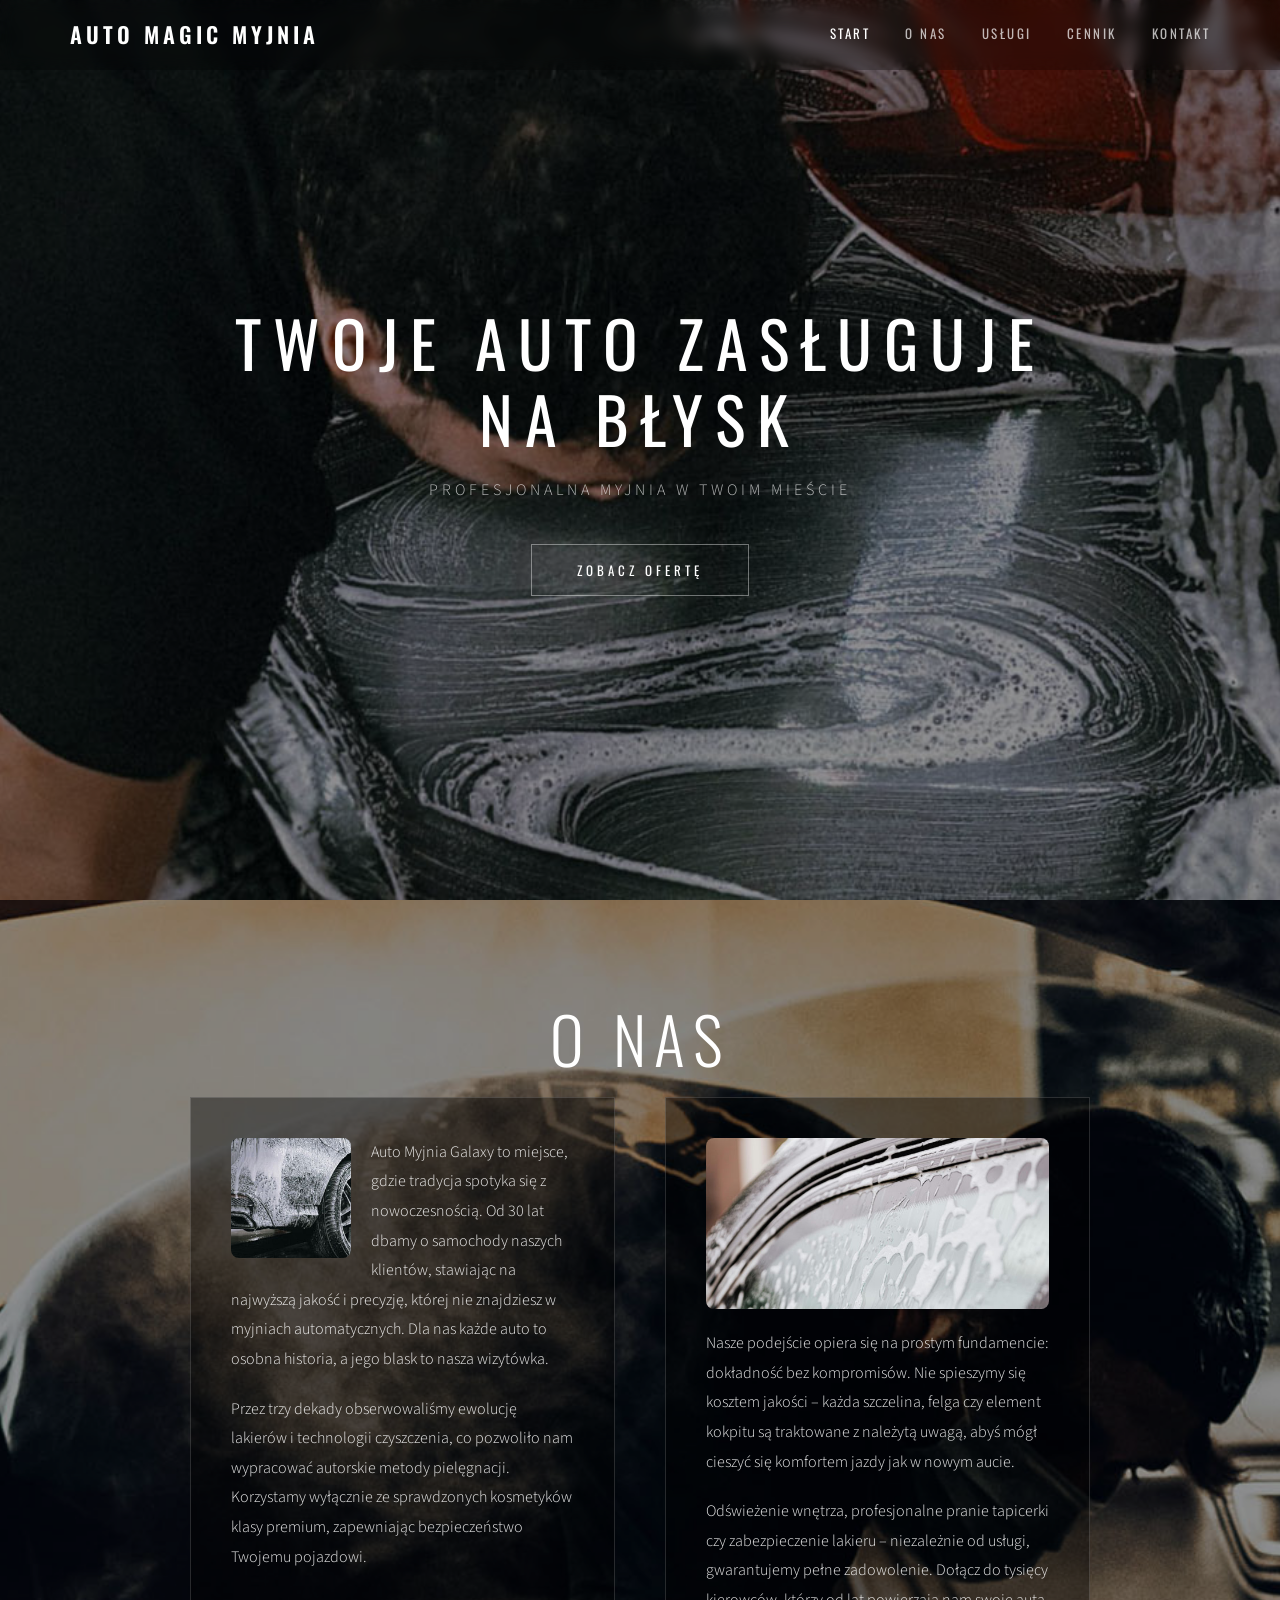
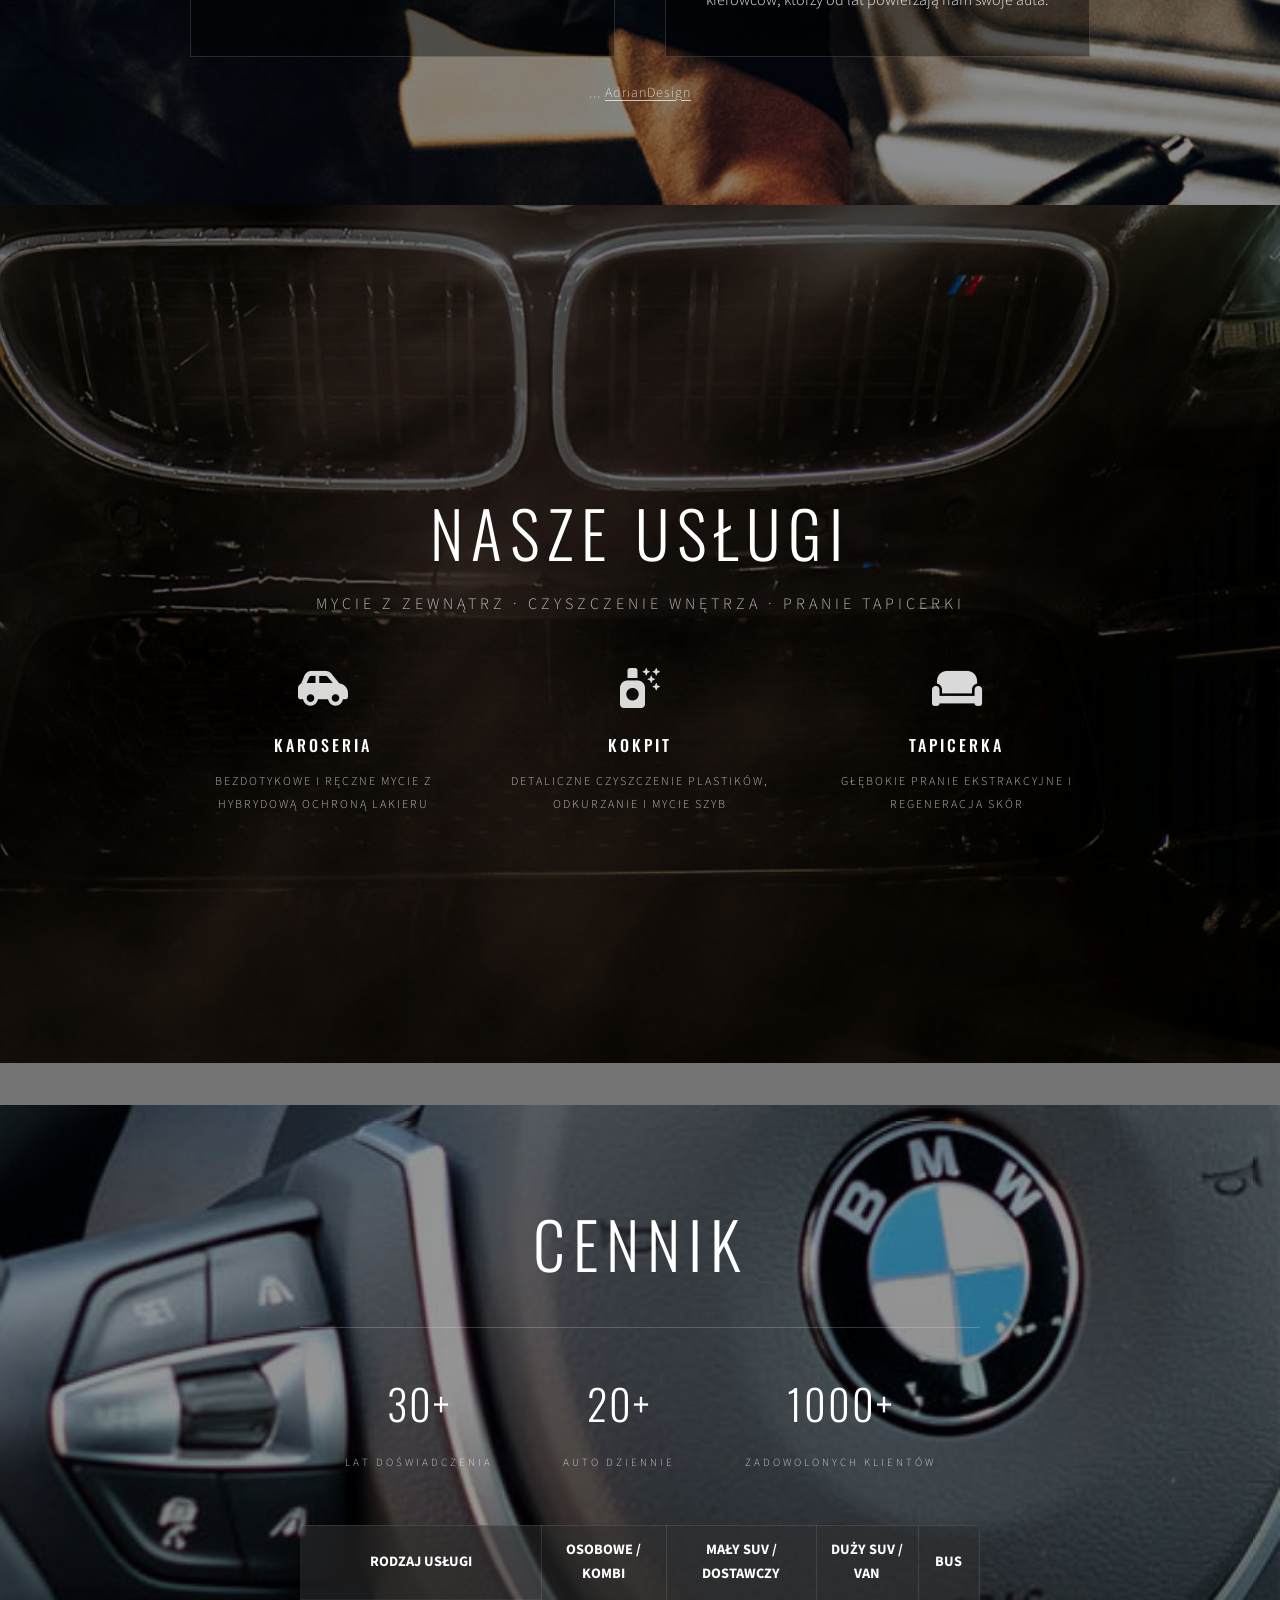
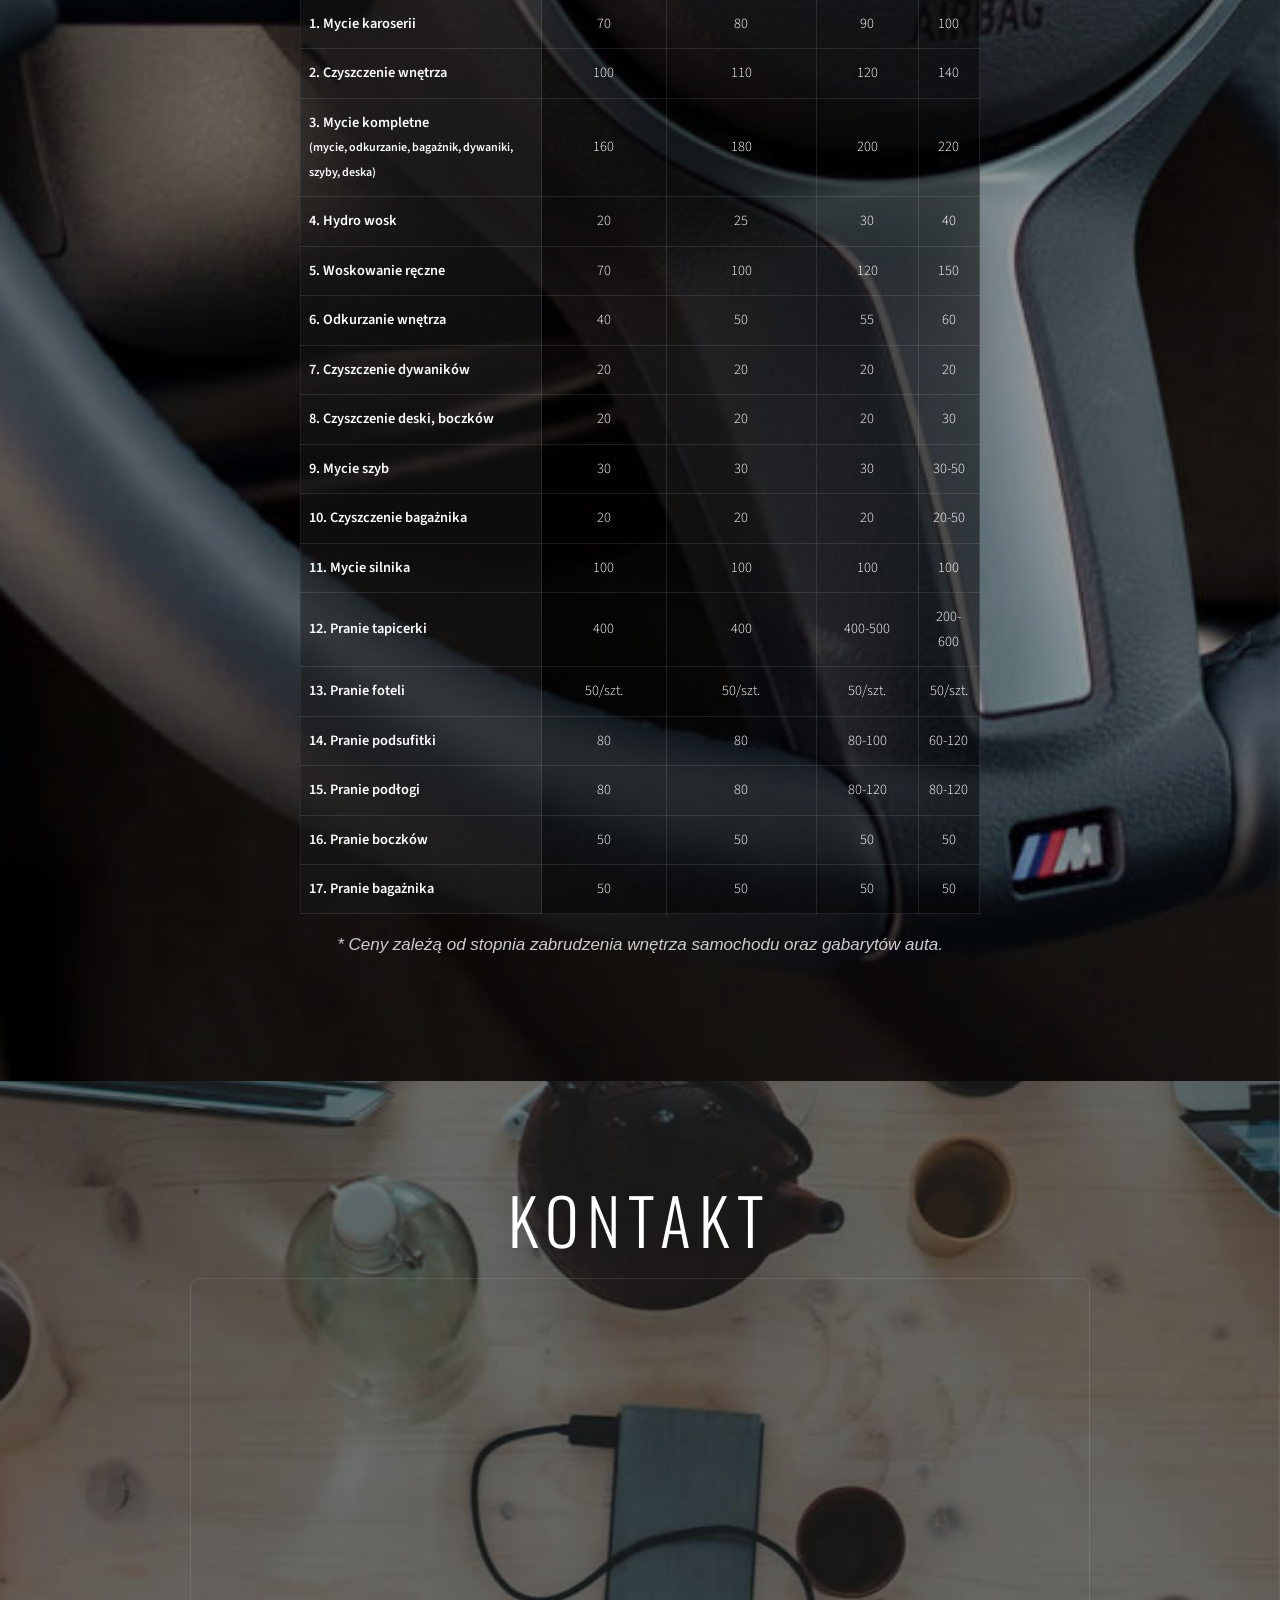
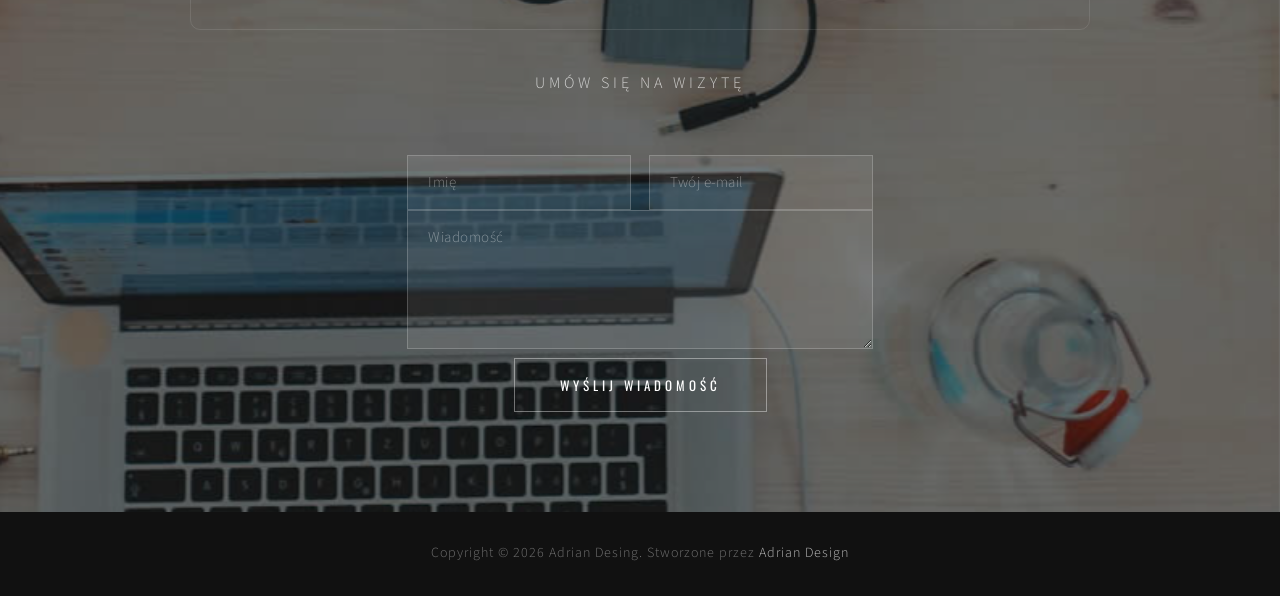
==== commit 9cc525ff: "Add files via upload" ====
--- a/myjnia/index.html
+++ b/myjnia/index.html
@@ -9,7 +9,7 @@
     <link rel="preconnect" href="https://fonts.gstatic.com" crossorigin>
     <link href="https://fonts.googleapis.com/css2?family=Oswald:wght@300;400;500;600;700&family=Source+Sans+3:ital,wght@0,300;0,400;0,600;1,300;1,400&display=swap" rel="stylesheet">
     <link rel="stylesheet" href="https://cdnjs.cloudflare.com/ajax/libs/font-awesome/6.5.1/css/all.min.css">
-    <link rel="stylesheet" href="templatemo-parallax-starter.css">
+    <link rel="stylesheet" href="myjnia.css">
     <!--
 
 
@@ -207,6 +207,6 @@
     <footer id="templatemo-footer">
         <p>Copyright &copy; 2026 Adrian Desing. Stworzone przez <a href="https://adriandesign.pl" rel="nofollow" target="_blank">Adrian Design</a></p>
     </footer>
-    <script src="templatemo-parallax-script.js"></script>
+    <script src="myjnia.js"></script>
 </body>
 </html>
--- a/myjnia/myjnia.css
+++ b/myjnia/myjnia.css
@@ -0,0 +1,653 @@
+/* ==========================================================================
+   Parallax Starter - Free HTML CSS Template
+   
+TemplateMo 612 Parallax Starter
+
+https://templatemo.com/tm-612-parallax-starter
+
+   ========================================================================== */
+
+/* --- CSS Variables --- */
+:root {
+    --font-heading: 'Oswald', sans-serif;
+    --font-body: 'Source Sans 3', sans-serif;
+    --white: #ffffff;
+    --white-90: rgba(255, 255, 255, 0.9);
+    --white-70: rgba(255, 255, 255, 0.7);
+    --white-40: rgba(255, 255, 255, 0.4);
+    --white-20: rgba(255, 255, 255, 0.2);
+    --nav-bg: rgba(0, 0, 0, 0.25);
+    --nav-bg-scrolled: rgba(0, 0, 0, 0.85);
+    --transition-smooth: 0.3s ease;
+}
+
+/* --- Reset & Base --- */
+*,
+*::before,
+*::after {
+    margin: 0;
+    padding: 0;
+    box-sizing: border-box;
+}
+
+html {
+    scroll-behavior: smooth;
+}
+
+body {
+    font-family: var(--font-body);
+    font-weight: 300;
+    color: var(--white);
+    line-height: 1.7;
+    overflow-x: hidden;
+}
+
+a {
+    text-decoration: none;
+    color: inherit;
+}
+
+img {
+    max-width: 100%;
+    display: block;
+}
+
+/* --- Navigation --- */
+#templatemo-nav {
+    position: fixed;
+    top: 0;
+    left: 0;
+    width: 100%;
+    z-index: 1000;
+    background: var(--nav-bg);
+    backdrop-filter: blur(8px);
+    -webkit-backdrop-filter: blur(8px);
+    transition: background var(--transition-smooth);
+}
+
+#templatemo-nav.scrolled {
+    background: var(--nav-bg-scrolled);
+}
+
+.nav-container {
+    max-width: 1200px;
+    margin: 0 auto;
+    padding: 0 30px;
+    display: flex;
+    align-items: center;
+    justify-content: space-between;
+    height: 70px;
+}
+
+.nav-logo {
+    font-family: var(--font-heading);
+    font-size: 22px;
+    font-weight: 600;
+    letter-spacing: 4px;
+    color: var(--white);
+}
+
+.nav-links {
+    list-style: none;
+    display: flex;
+    gap: 35px;
+}
+
+.nav-links a {
+    font-family: var(--font-heading);
+    font-size: 13px;
+    font-weight: 400;
+    letter-spacing: 2.5px;
+    color: var(--white-70);
+    transition: color var(--transition-smooth), opacity var(--transition-smooth);
+}
+
+.nav-links a:hover,
+.nav-links a.active {
+    color: var(--white);
+}
+
+/* Mobile Toggle */
+.nav-toggle {
+    display: none;
+    background: none;
+    border: none;
+    cursor: pointer;
+    padding: 8px;
+    flex-direction: column;
+    gap: 5px;
+}
+
+.nav-toggle span {
+    display: block;
+    width: 24px;
+    height: 2px;
+    background: var(--white);
+    transition: all var(--transition-smooth);
+}
+
+/* --- Parallax Sections --- */
+.parallax-section {
+    position: relative;
+    min-height: 100vh;
+    display: flex;
+    align-items: center;
+    justify-content: center;
+    overflow: hidden;
+}
+
+/* Parallax Background Image Layer
+   Height is 200% and starts at top: -50% to give
+   maximum room for large vertical translations */
+.parallax-bg {
+    position: absolute;
+    top: -50%;
+    left: 0;
+    width: 100%;
+    height: 200%;
+    background-position: center center;
+    background-repeat: no-repeat;
+    background-size: cover;
+    will-change: transform;
+    transition: transform 0.5s cubic-bezier(0.22, 1, 0.36, 1);
+    z-index: 0;
+}
+
+/* Dark Overlay */
+.parallax-overlay {
+    position: absolute;
+    inset: 0;
+    background: rgba(0, 0, 0, 0.42);
+    z-index: 1;
+}
+
+.parallax-overlay.overlay-dark {
+    background: rgba(0, 0, 0, 0.55);
+}
+
+.parallax-overlay.overlay-medium {
+    background: rgba(0, 0, 0, 0.50);
+}
+
+/* Content Layer */
+.section-content {
+    position: relative;
+    z-index: 2;
+    max-width: 960px;
+    width: 100%;
+    padding: 100px 30px;
+    text-align: center;
+}
+
+/* --- Typography --- */
+.section-title {
+    font-family: var(--font-heading);
+    font-weight: 300;
+    font-size: clamp(36px, 6vw, 64px);
+    letter-spacing: 8px;
+    color: var(--white);
+    margin-bottom: 20px;
+    line-height: 1.2;
+}
+
+.hero-title {
+    font-weight: 400;
+    letter-spacing: 12px;
+}
+
+.section-subtitle {
+    font-family: var(--font-body);
+    font-size: clamp(13px, 1.6vw, 16px);
+    letter-spacing: 4px;
+    color: var(--white-70);
+    margin-bottom: 40px;
+}
+
+.caps {
+    text-transform: uppercase;
+}
+
+.content-block {
+    max-width: 680px;
+    margin: 0 auto;
+}
+
+.content-block p {
+    font-size: 17px;
+    color: var(--white-90);
+    margin-bottom: 20px;
+    line-height: 1.85;
+}
+
+/* --- Hero Button --- */
+.btn-scroll {
+    display: inline-block;
+    font-family: var(--font-heading);
+    font-size: 13px;
+    font-weight: 400;
+    letter-spacing: 4px;
+    color: var(--white);
+    border: 1px solid var(--white-40);
+    padding: 14px 45px;
+    transition: all var(--transition-smooth);
+}
+
+.btn-scroll:hover {
+    background: var(--white);
+    color: #111;
+    border-color: var(--white);
+}
+
+/* --- About Columns --- */
+.unsplash-credit {
+    font-size: 14px;
+    color: var(--white-40);
+    margin-top: 25px;
+    letter-spacing: 1px;
+}
+
+.unsplash-credit a {
+    color: var(--white-70);
+    text-decoration: underline;
+    text-underline-offset: 3px;
+}
+
+.about-cols {
+    display: grid;
+    grid-template-columns: 1fr 1fr;
+    gap: 50px;
+    max-width: 900px;
+    margin: 0 auto;
+    text-align: left;
+}
+
+.about-col {
+    background: rgba(0, 0, 0, 0.4);
+    padding: 40px;
+    border: 1px solid rgba(255, 255, 255, 0.15);
+}
+
+.about-thumb {
+    overflow: hidden;
+    width: 120px;
+    height: 120px;
+    border-radius: 8px;
+}
+
+.about-thumb img {
+    width: 100%;
+    height: 100%;
+    object-fit: cover;
+    display: block;
+}
+
+.thumb-top-left {
+    float: left;
+    margin: 0 20px 15px 0;
+}
+
+.about-thumb-wide {
+    overflow: hidden;
+    width: 100%;
+    max-width: 400px;
+    aspect-ratio: 2 / 1;
+    border-radius: 8px;
+    margin-bottom: 20px;
+}
+
+.about-thumb-wide img {
+    width: 100%;
+    height: 100%;
+    object-fit: cover;
+    display: block;
+}
+
+.about-col p {
+    font-size: 16px;
+    color: var(--white-90);
+    margin-bottom: 20px;
+    line-height: 1.85;
+}
+
+.about-col p:last-child {
+    margin-bottom: 0;
+}
+
+.about-col a {
+    color: var(--white);
+    text-decoration: underline;
+    text-underline-offset: 3px;
+}
+
+/* --- Services Grid --- */
+.services-grid {
+    display: grid;
+    grid-template-columns: repeat(3, 1fr);
+    gap: 50px;
+    margin-top: 50px;
+}
+
+.service-item {
+    text-align: center;
+}
+
+.service-icon {
+    margin-bottom: 20px;
+    opacity: 0.85;
+}
+
+.service-item h3 {
+    font-family: var(--font-heading);
+    font-size: 16px;
+    font-weight: 500;
+    letter-spacing: 3px;
+    margin-bottom: 12px;
+    color: var(--white);
+}
+
+.service-item p {
+    font-size: 12px;
+    letter-spacing: 2px;
+    color: var(--white-70);
+    line-height: 1.9;
+}
+
+/* --- Stats Row --- */
+.stats-row {
+    display: flex;
+    justify-content: center;
+    gap: 70px;
+    margin-top: 45px;
+    padding-top: 40px;
+    border-top: 1px solid var(--white-20);
+}
+
+.stat-item {
+    text-align: center;
+}
+
+.stat-number {
+    display: block;
+    font-family: var(--font-heading);
+    font-size: 42px;
+    font-weight: 300;
+    letter-spacing: 2px;
+    color: var(--white);
+    margin-bottom: 8px;
+}
+
+.stat-label {
+    font-size: 11px;
+    letter-spacing: 3px;
+    color: var(--white-70);
+}
+
+/* --- Contact Form --- */
+.contact-form-wrap {
+    max-width: 600px;
+    margin: 0 auto;
+}
+
+.contact-form {
+    display: flex;
+    flex-direction: column;
+    gap: 18px;
+}
+
+.form-row {
+    display: flex;
+    gap: 18px;
+}
+
+.contact-form input,
+.contact-form textarea {
+    width: 100%;
+    font-family: var(--font-body);
+    font-size: 15px;
+    font-weight: 300;
+    letter-spacing: 0.5px;
+    color: var(--white);
+    background: rgba(255, 255, 255, 0.08);
+    border: 1px solid var(--white-20);
+    padding: 16px 20px;
+    outline: none;
+    transition: border-color var(--transition-smooth);
+}
+
+.contact-form input::placeholder,
+.contact-form textarea::placeholder {
+    color: var(--white-40);
+}
+
+.contact-form input:focus,
+.contact-form textarea:focus {
+    border-color: var(--white-70);
+}
+
+.contact-form textarea {
+    resize: vertical;
+    min-height: 120px;
+}
+
+.btn-submit {
+    font-family: var(--font-heading);
+    font-size: 13px;
+    font-weight: 400;
+    letter-spacing: 4px;
+    color: var(--white);
+    background: transparent;
+    border: 1px solid var(--white-40);
+    padding: 16px 45px;
+    cursor: pointer;
+    transition: all var(--transition-smooth);
+    align-self: flex-start;
+    text-transform: uppercase;
+}
+
+.btn-submit:hover {
+    background: var(--white);
+    color: #111;
+    border-color: var(--white);
+}
+
+/* --- Footer --- */
+#templatemo-footer {
+    background: #111;
+    text-align: center;
+    padding: 30px 20px;
+    font-size: 14px;
+    color: var(--white-40);
+    letter-spacing: 1px;
+}
+
+#templatemo-footer a {
+    color: var(--white-70);
+    transition: color var(--transition-smooth);
+}
+
+#templatemo-footer a:hover {
+    color: var(--white);
+}
+
+/* --- Scroll Reveal Animation --- */
+.reveal {
+    opacity: 0;
+    transform: translateY(30px);
+    transition: opacity 0.8s ease, transform 0.8s ease;
+}
+
+.reveal.visible {
+    opacity: 1;
+    transform: translateY(0);
+}
+
+/* ===================================
+   Responsive
+   =================================== */
+
+@media (max-width: 991px) {
+    .services-grid {
+        grid-template-columns: repeat(2, 1fr);
+        gap: 40px;
+    }
+
+    .stats-row {
+        gap: 40px;
+    }
+}
+
+@media (max-width: 768px) {
+    /* Mobile Navigation */
+    .nav-toggle {
+        display: flex;
+    }
+
+    .nav-links {
+        position: fixed;
+        top: 0;
+        left: 0;
+        width: 100%;
+        height: 100vh;
+        background: rgba(0, 0, 0, 0.95);
+        flex-direction: column;
+        align-items: center;
+        justify-content: flex-start;
+        gap: 30px;
+        padding: 100px 30px 60px;
+        overflow-y: auto;
+        opacity: 0;
+        visibility: hidden;
+        transition: all 0.4s ease;
+    }
+
+    .nav-links.open {
+        opacity: 1;
+        visibility: visible;
+    }
+
+    .nav-links a {
+        font-size: 16px;
+        letter-spacing: 4px;
+    }
+
+    .nav-toggle.active span:nth-child(1) {
+        transform: rotate(45deg) translate(5px, 5px);
+    }
+
+    .nav-toggle.active span:nth-child(2) {
+        opacity: 0;
+    }
+
+    .nav-toggle.active span:nth-child(3) {
+        transform: rotate(-45deg) translate(5px, -5px);
+    }
+
+    /* Disable parallax on mobile — static bg */
+    .parallax-bg {
+        top: 0;
+        height: 100%;
+    }
+
+    .section-title {
+        letter-spacing: 4px;
+    }
+
+    .hero-title {
+        letter-spacing: 6px;
+    }
+
+    .section-subtitle {
+        letter-spacing: 2px;
+    }
+
+    .services-grid {
+        grid-template-columns: 1fr;
+        gap: 35px;
+    }
+
+    .about-cols {
+        grid-template-columns: 1fr;
+        gap: 30px;
+        text-align: center;
+    }
+
+    .stats-row {
+        flex-direction: column;
+        gap: 30px;
+    }
+
+    .form-row {
+        flex-direction: column;
+    }
+
+    .btn-submit {
+        align-self: stretch;
+    }
+}
+
+@media (max-width: 480px) {
+    .nav-container {
+        padding: 0 20px;
+    }
+
+    .section-content {
+        padding: 80px 20px;
+    }
+
+    .section-title {
+        letter-spacing: 3px;
+    }
+
+    .content-block p {
+        font-size: 15px;
+    }
+
+    .stat-number {
+        font-size: 34px;
+    }
+}
+/* Styl dla tabeli cennika */
+.pricing-table {
+    width: 100%;
+    border-collapse: collapse;
+    background: rgba(0, 0, 0, 0.5); /* Przezroczyste tło pasujące do szablonu */
+    color: white;
+    font-size: 0.9rem;
+}
+
+.pricing-table th, .pricing-table td {
+    padding: 12px 8px;
+    border: 1px solid rgba(255, 255, 255, 0.1);
+    text-align: center;
+}
+
+.pricing-table th {
+    background: rgba(255, 255, 255, 0.1);
+    text-transform: uppercase;
+    font-weight: 700;
+}
+
+.pricing-table td:first-child {
+    text-align: left;
+    font-weight: 600;
+    background: rgba(255, 255, 255, 0.05);
+}
+
+.table-responsive {
+    overflow-x: auto; /* To sprawia, że na telefonie tabelę przesuwa się palcem */
+    border-radius: 8px;
+}
+
+@media (max-width: 768px) {
+    .pricing-table { font-size: 0.8rem; }
+}
+
+.map-wrap iframe {
+    filter: grayscale(100%) contrast(90%);
+    opacity: 0.8;
+    transition: 0.3s;
+}
+.map-wrap iframe:hover {
+    filter: grayscale(0%);
+    opacity: 1;
+}
